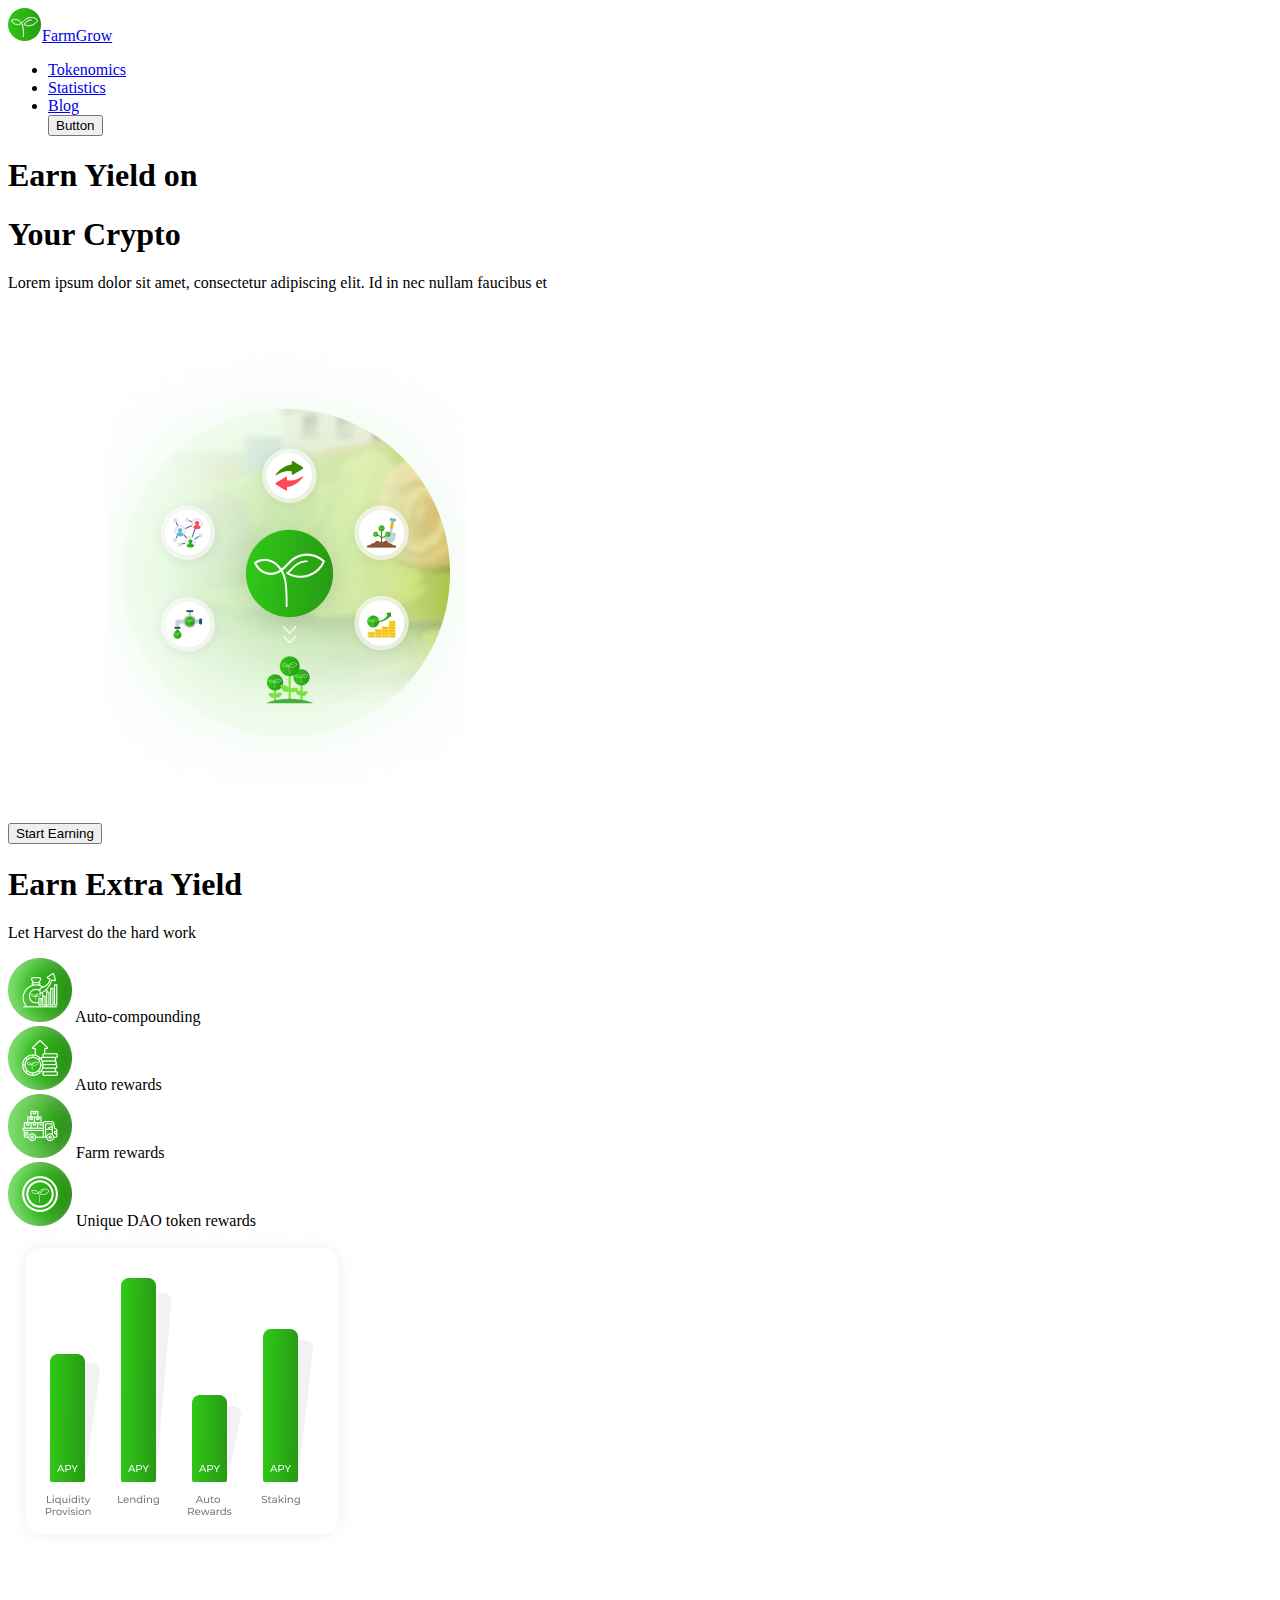
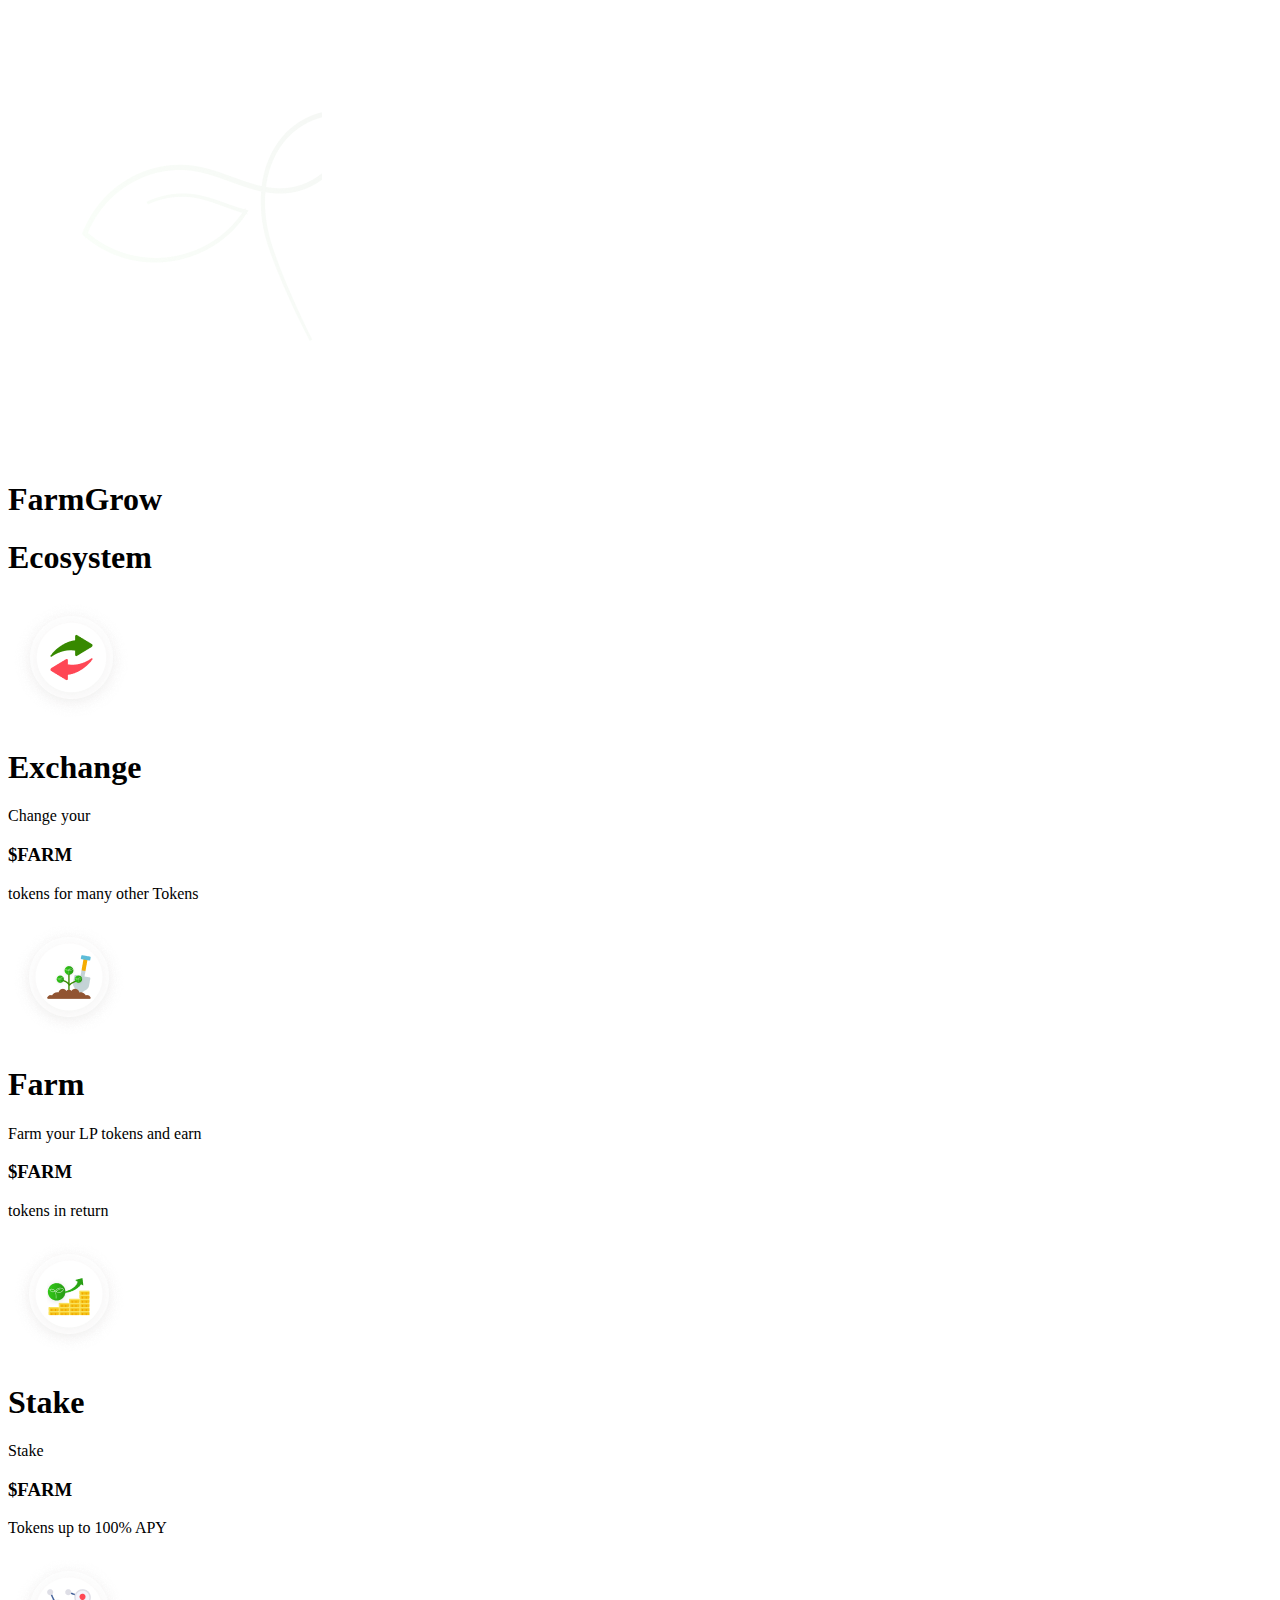
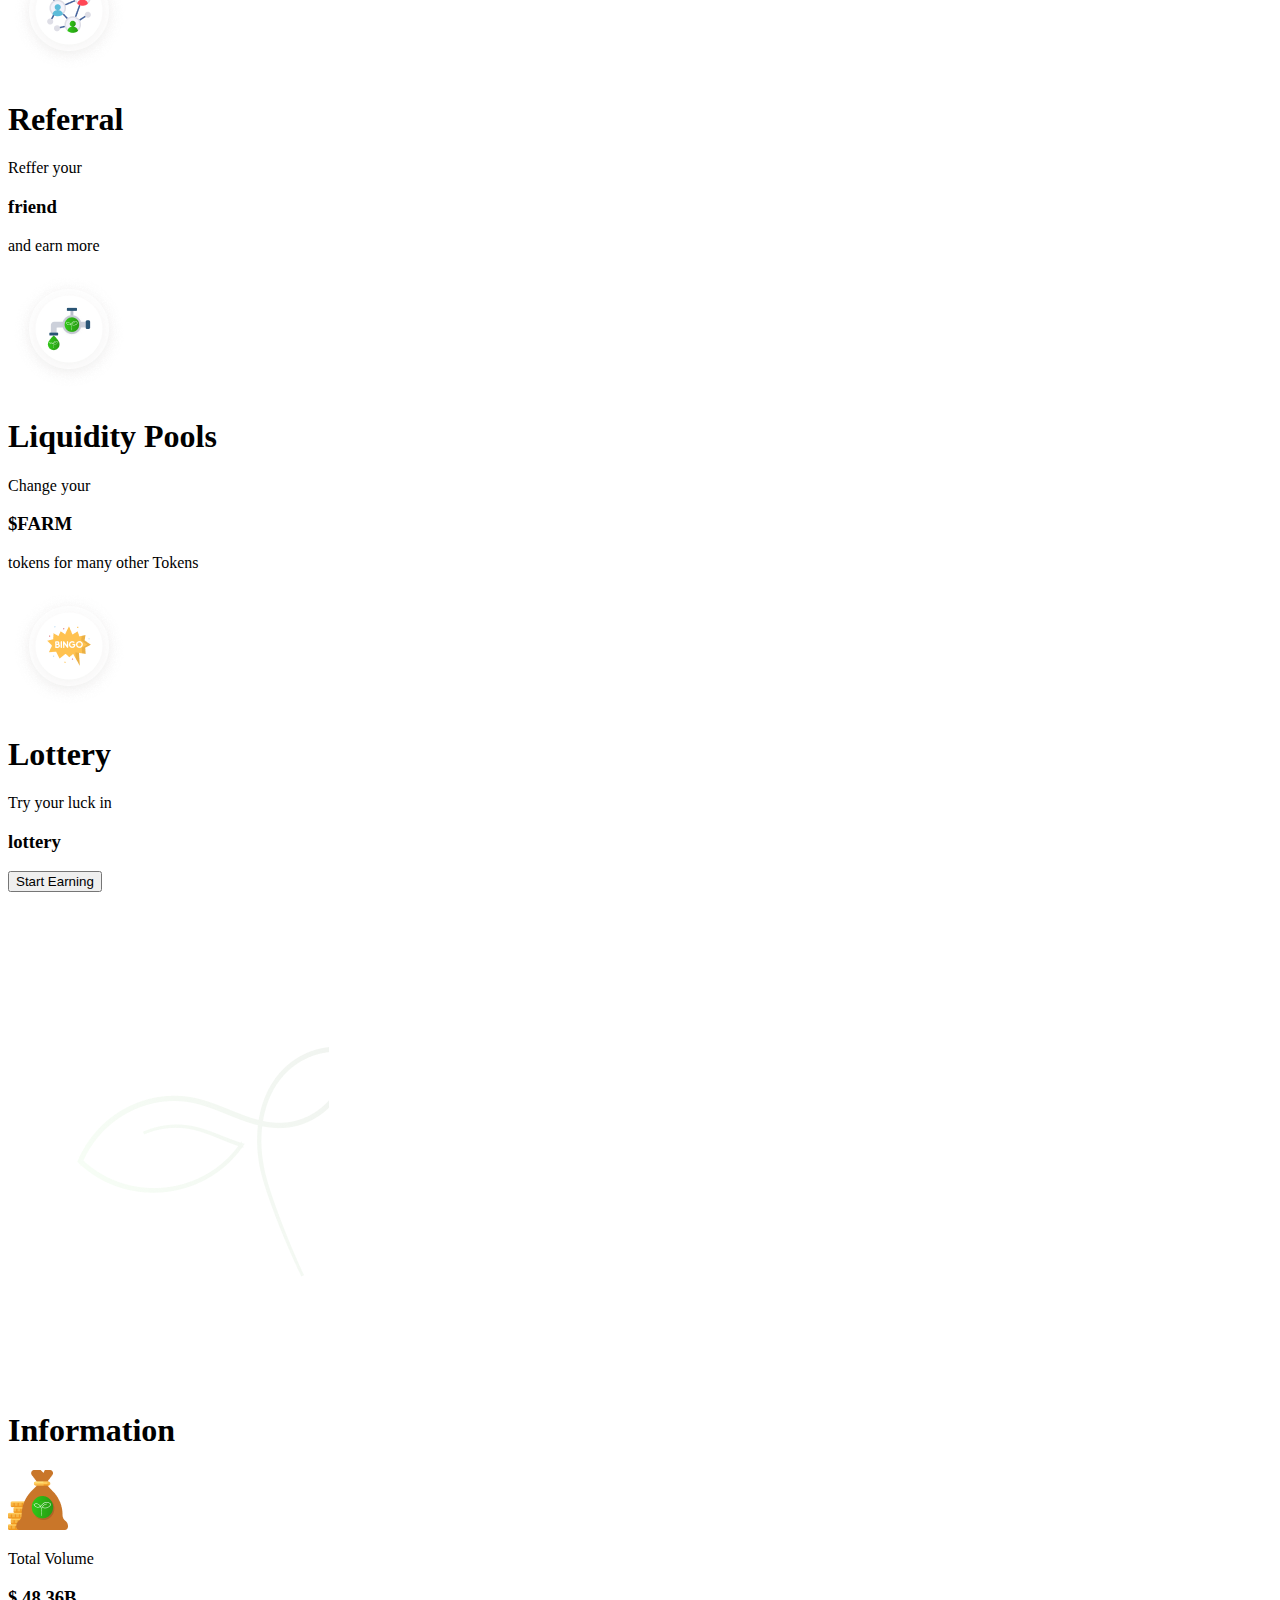
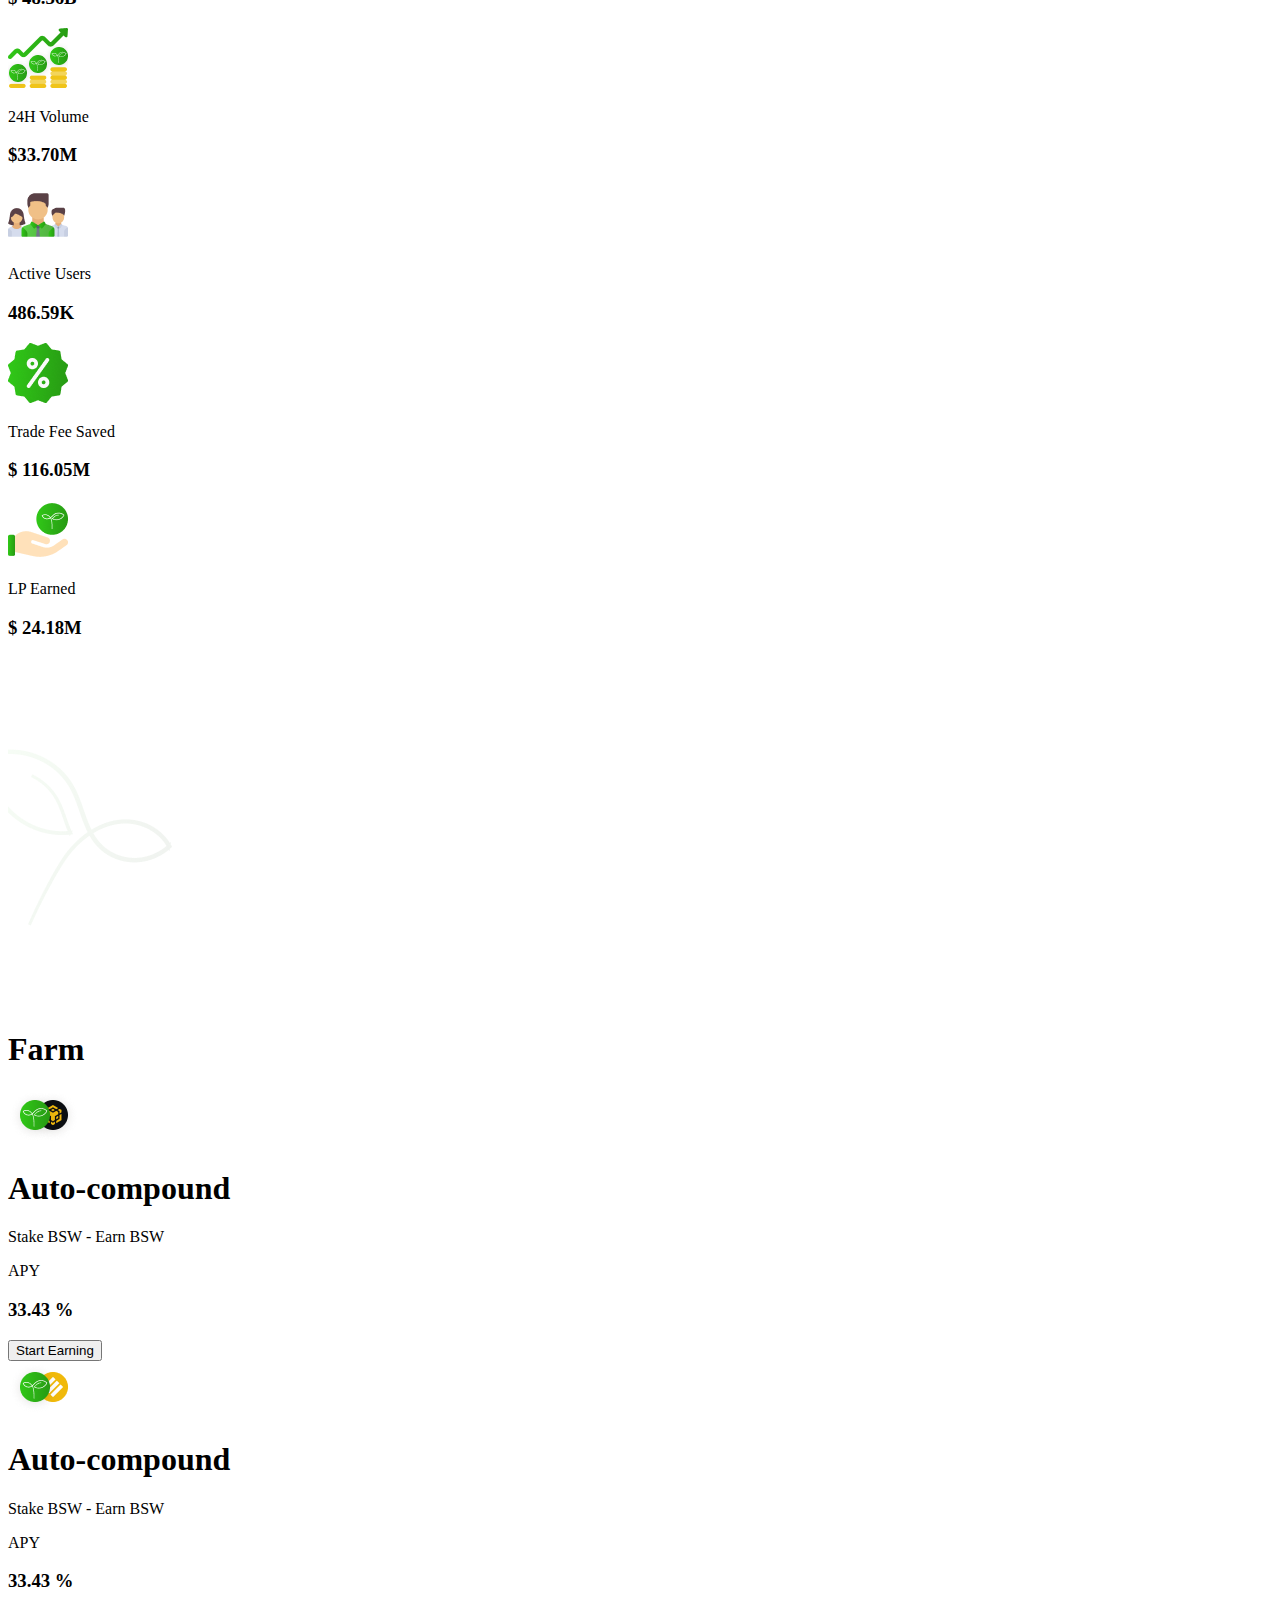
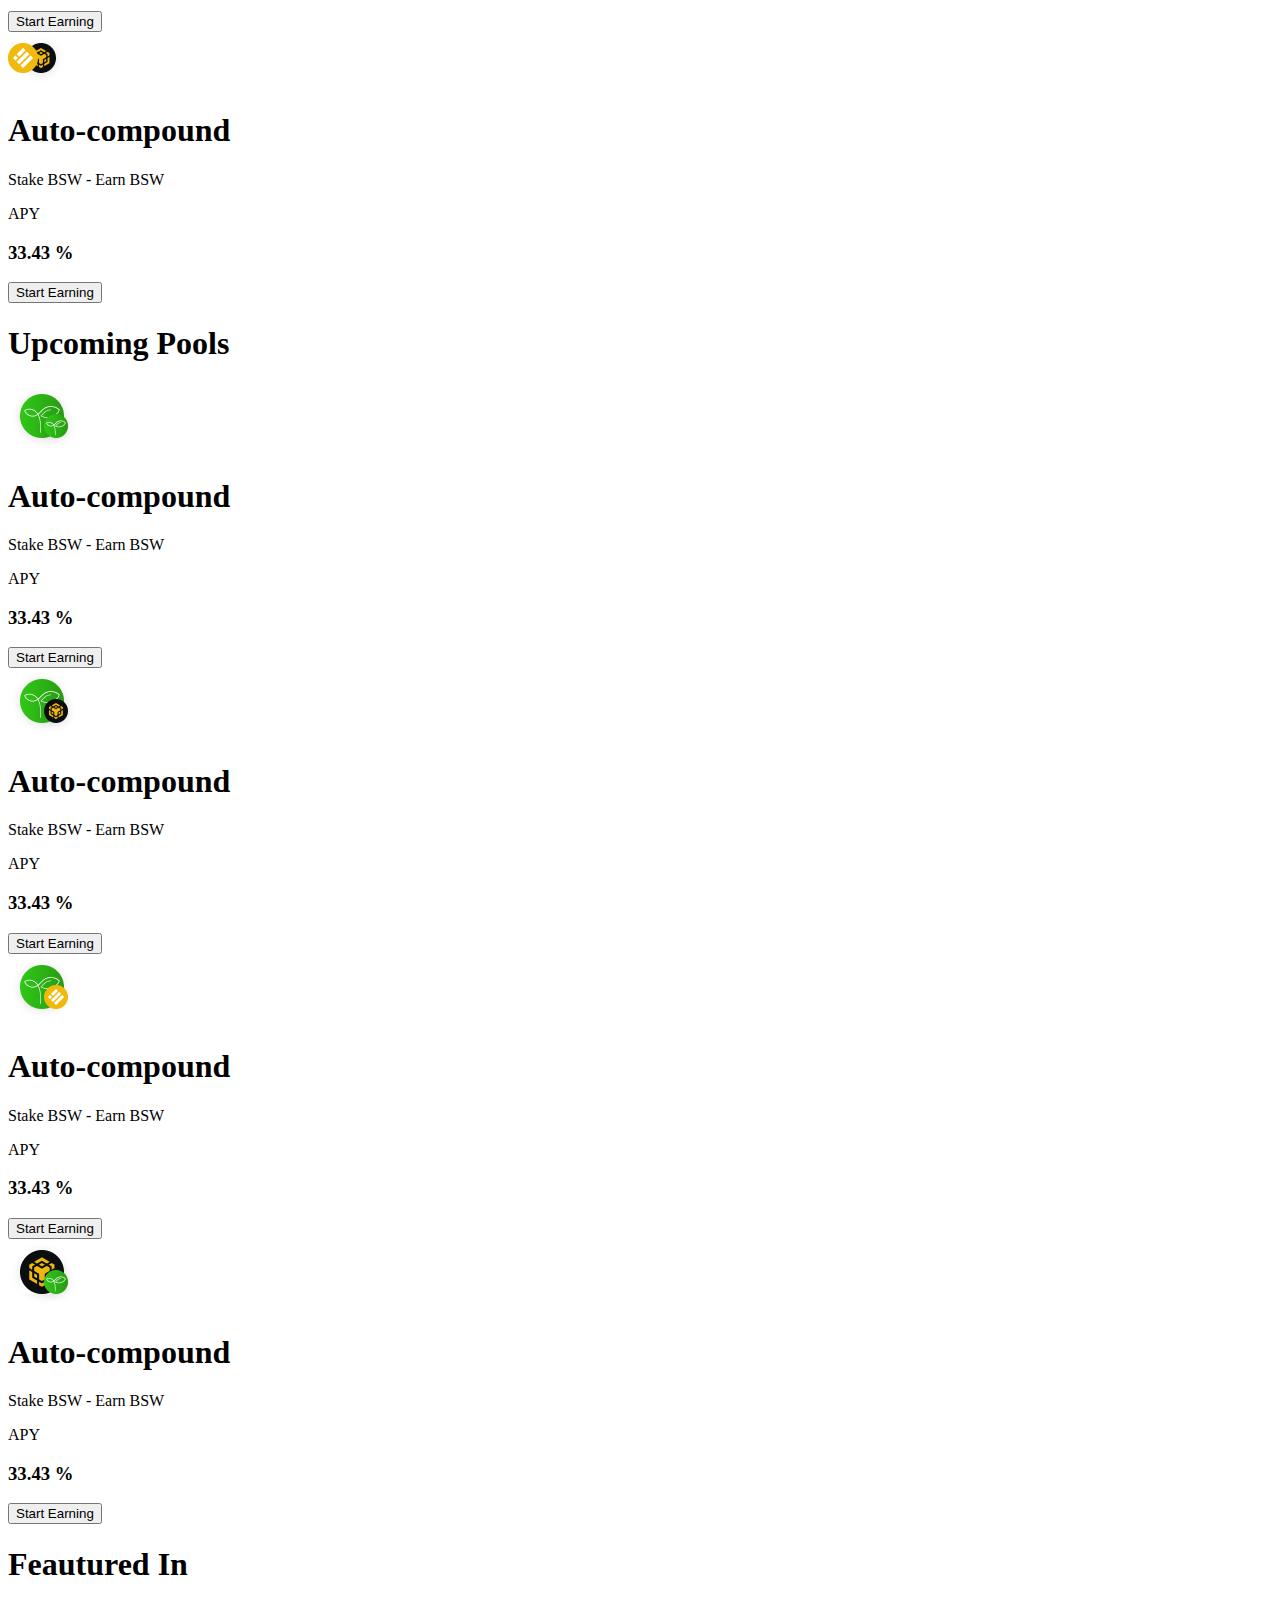
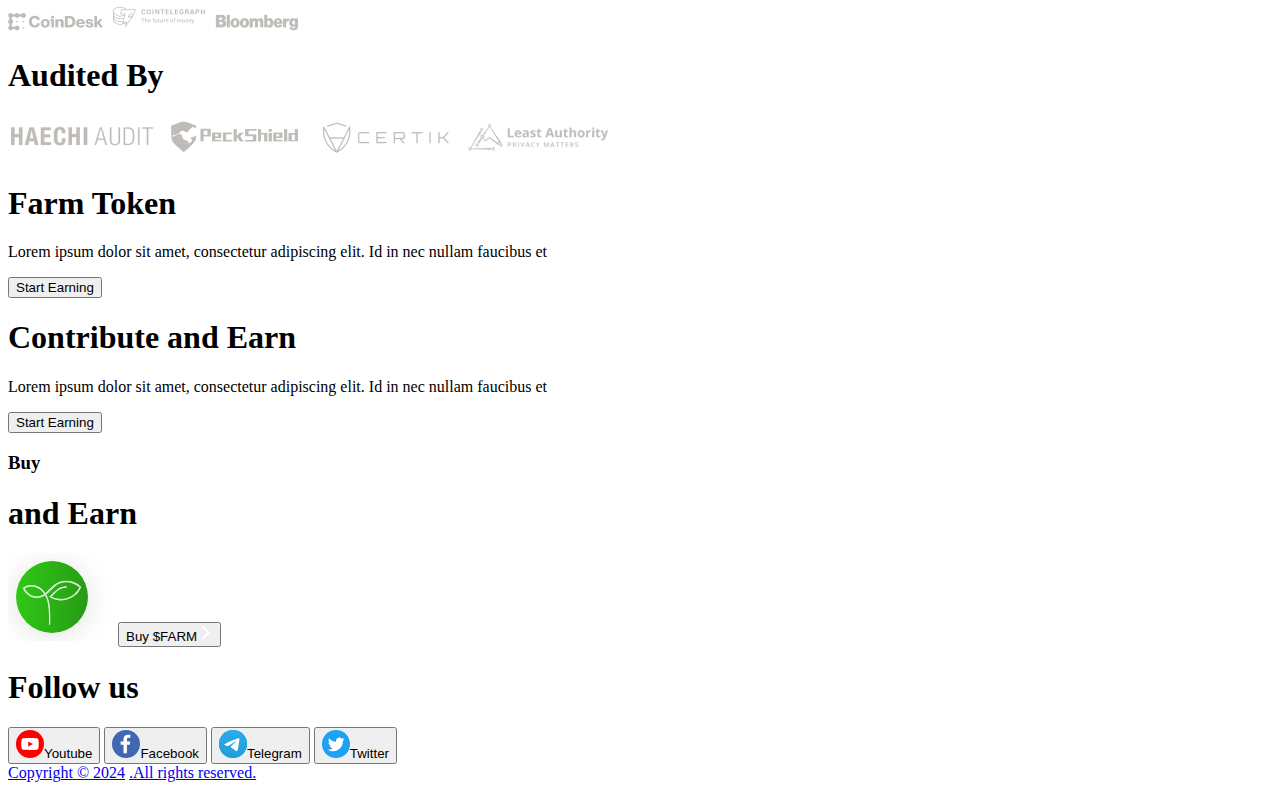
==== farmgrow-landing/index.html @ 37d9866d "Add files via upload" ====
<!DOCTYPE html>
<html lang="en">
  <head>
    <meta charset="UTF-8" />
    <meta name="viewport" content="width=device-width, initial-scale=1.0" />
    <title>FarmGrow</title>
  </head>
  <body>
    <header class="header">
      <a class="logo" href="#"> <img src="images/logo.svg" alt="" />FarmGrow</a>
      <nav class="nav">
        <ul class="nav-list">
          <li><a class="menu-link" href="#">Tokenomics</a></li>
          <li><a class="menu-link" href="#">Statistics</a></li>
          <li><a class="menu-link" href="#">Blog</a></li>
          <button>Button</button>
        </ul>
      </nav>
    </header>
    <main class="main">
      <section class="section--headline">
        <div>
          <h1>Earn Yield on</h1>
          <h1 class="headline--y">Your Crypto</h1>
        </div>
        <p>
          Lorem ipsum dolor sit amet, consectetur adipiscing elit. Id in nec
          nullam faucibus et
        </p>
        <button class="start">Start Earning</button>
        <img class="headline--img" src="images/Growing.png" alt="" />
      </section>
      <section class="hero">
        <h1 class="hero--earn">Earn Extra Yield</h1>
        <p class="hero--work">Let Harvest do the hard work</p>
        <div class="hero--compong">
          <img src="images/Compong.png" alt="" /> Auto-compounding
        </div>
        <div class="hero--auto">
          <img src="images/Auto.png" alt="" /> Auto rewards
        </div>
        <div class="hero--farm">
          <img src="images/Farm.png" alt="" /> Farm rewards
        </div>
        <div class="hero--dao">
          <img src="images/Dao.png" alt="" /> Unique DAO token rewards
        </div>
        <img src="images/Frame2 .png" alt="" />
      </section>
      <img class="frame1" src="images/Frame (6).png" alt="">
      <section class="features">
        <div class="features--ecosystem"><h1 class="FarmGrow">FarmGrow</h1><h1>Ecosystem</h1></div>
        <div class="ecosystem">
        <div class="features--Exchange"><img src="images/Exchange .png" alt=""><h1>Exchange</h1><p>Change your<h3>$FARM</h3>tokens for many other Tokens</p></div>
        <div class="features--Farm"><img src="images/Frame1.png" alt=""><h1>Farm</h1>Farm your LP tokens and earn<p><h3>$FARM</h3>tokens in return</p></div>
        <div class="features--Stake"><img src="images/Stake.png" alt=""><h1>Stake</h1><p>Stake<h3>$FARM</h3>Tokens up to 100% APY</p></div>
        <div class="features--Referral"><img src="images/Referral .png" alt=""><h1>Referral</h1><p>Reffer your<h3>friend</h3>and earn more</p></div>
        <div class="features--Liquidity_Pools"><img src="images/Pools.png" alt=""><h1>Liquidity Pools</h1><p>Change your<h3>$FARM</h3>tokens for many other Tokens</p></div>
        <div class="features--Lottery"><img src="images/Lottery .png" alt=""><h1>Lottery</h1><p>Try your luck in<h3>lottery</h3></p></div>
        <button class="earning">Start Earning</button>
        </div>
      </section>
      <img class="frame1" src="images/Frame (7).png" alt="">
      <section class="section--info">
        <h1>Information</h1>
        <div class="info"><div><img src="images/Frame 24.png" alt=""><p>Total Volume</p><h3>$ 48.36B</h3></div>
        <div><img src="images/Frame3.png" alt=""><p>24H Volume</p><h3>$33.70M</h3></div>
        <div><img src="images/Frame4.png" alt=""><p>Active Users</p><h3>486.59K</h3></div>
        <div><img src="images/Frame5.png" alt=""><p>Trade Fee Saved</p><h3>$ 116.05M</h3></div>
        <div><img src="images/Frame6.png" alt=""><p>LP Earned</p><h3>$ 24.18M</h3></div></div>
      </section>
      <img class="frame1" src="images/Frame (8).png" alt="">
      <section class="section--farm">
        <h1>Farm</h1>
        <div><img src="images/Frame 11.png" alt=""><h1>Auto-compound</h1><p>Stake BSW - Earn BSW</p><p>APY</p><h3>33.43 %</h3><button>Start Earning</button></div>
        <div><img src="images/Frame 12.png" alt=""><h1>Auto-compound</h1><p>Stake BSW - Earn BSW</p><p>APY</p><h3>33.43 %</h3><button>Start Earning</button></div>
        <div><img src="images/Frame 13.png" alt=""><h1>Auto-compound</h1><p>Stake BSW - Earn BSW</p><p>APY</p><h3>33.43 %</h3><button>Start Earning</button></div>
      </section>
       <section class="section--ecosystem">
        <h1>Upcoming Pools</h1>
        <div><img src="images/Frame 7.png" alt=""><h1>Auto-compound</h1><p>Stake BSW - Earn BSW</p><p>APY</p><h3>33.43 %</h3><button>Start Earning</button></div>
        <div><img src="images/Frame 8.png" alt=""><h1>Auto-compound</h1><p>Stake BSW - Earn BSW</p><p>APY</p><h3>33.43 %</h3><button>Start Earning</button></div>
        <div><img src="images/Frame 9.png" alt=""><h1>Auto-compound</h1><p>Stake BSW - Earn BSW</p><p>APY</p><h3>33.43 %</h3><button>Start Earning</button></div>
        <div><img src="images/Frame 10.png" alt=""><h1>Auto-compound</h1><p>Stake BSW - Earn BSW</p><p>APY</p><h3>33.43 %</h3><button>Start Earning</button></div>
       </section>
       <section class="section--Feautured">
        <h1 class="h1-In">Feautured In</h1>
        <container>
        <img src="images/Frame 14.png" alt="">
        <img src="images/Frame 15.png" alt="">
        <img src="images/Group 16.png" alt="">
      </container>
       </section>
       <section class="section--Audited">
        <h1 class="h1-In">Audited By</h1>
        <container>
        <img src="images/Group 17.png" alt="">
        <img src="images/Group 18.png" alt="">
        <img src="images/Group 19.png" alt="">
        <img src="images/Group 20.png" alt="">
      </container>
    </section>
    <section class="section--token">
      <div class="div--token"><container><h1>Farm Token</h1><p>Lorem ipsum dolor sit amet, consectetur adipiscing elit. Id in nec nullam faucibus et</p><button>Start Earning</button></container>
      <container><h1>Contribute and Earn</h1><p>Lorem ipsum dolor sit amet, consectetur adipiscing elit. Id in nec nullam faucibus et</p><button>Start Earning</button></container>
      </div>
    </section>
    <section class="section--and">
      <div class="div--and">
      <h3 class="h1--buy">Buy</h3>
      <h1> and Earn</h1>
    </div>
    <container class="container--and">
      <img src="images/Fram 22.svg" alt="">
      <button>Buy $FARM<img src="images/Fram 21.svg" alt=""></button>
    </container>
    </section>
    </main>
    <footer class="footer">
      <div class="div--footer">
      <h1>Follow us</h1>
      <div class="div--button">
      <a href="#"><button><img src="images/YouTube.svg" alt="">Youtube</button></a>
      <a href="#"><button><img src="images/Facebook.svg" alt="">Facebook</button></a>
      <a href="#"><button><img src="images/Telegram.svg" alt="">Telegram</button></a>
      <a href="#"><button><img src="images/Twitter.svg" alt="">Twitter</button></a>
      </div>
      <div class="div--a">
      <a href="#">Copyright © 2024</a>
      <a href="#">  .All rights reserved.</a>
      </div>
    </div>
    </footer>
  </body>
</html>
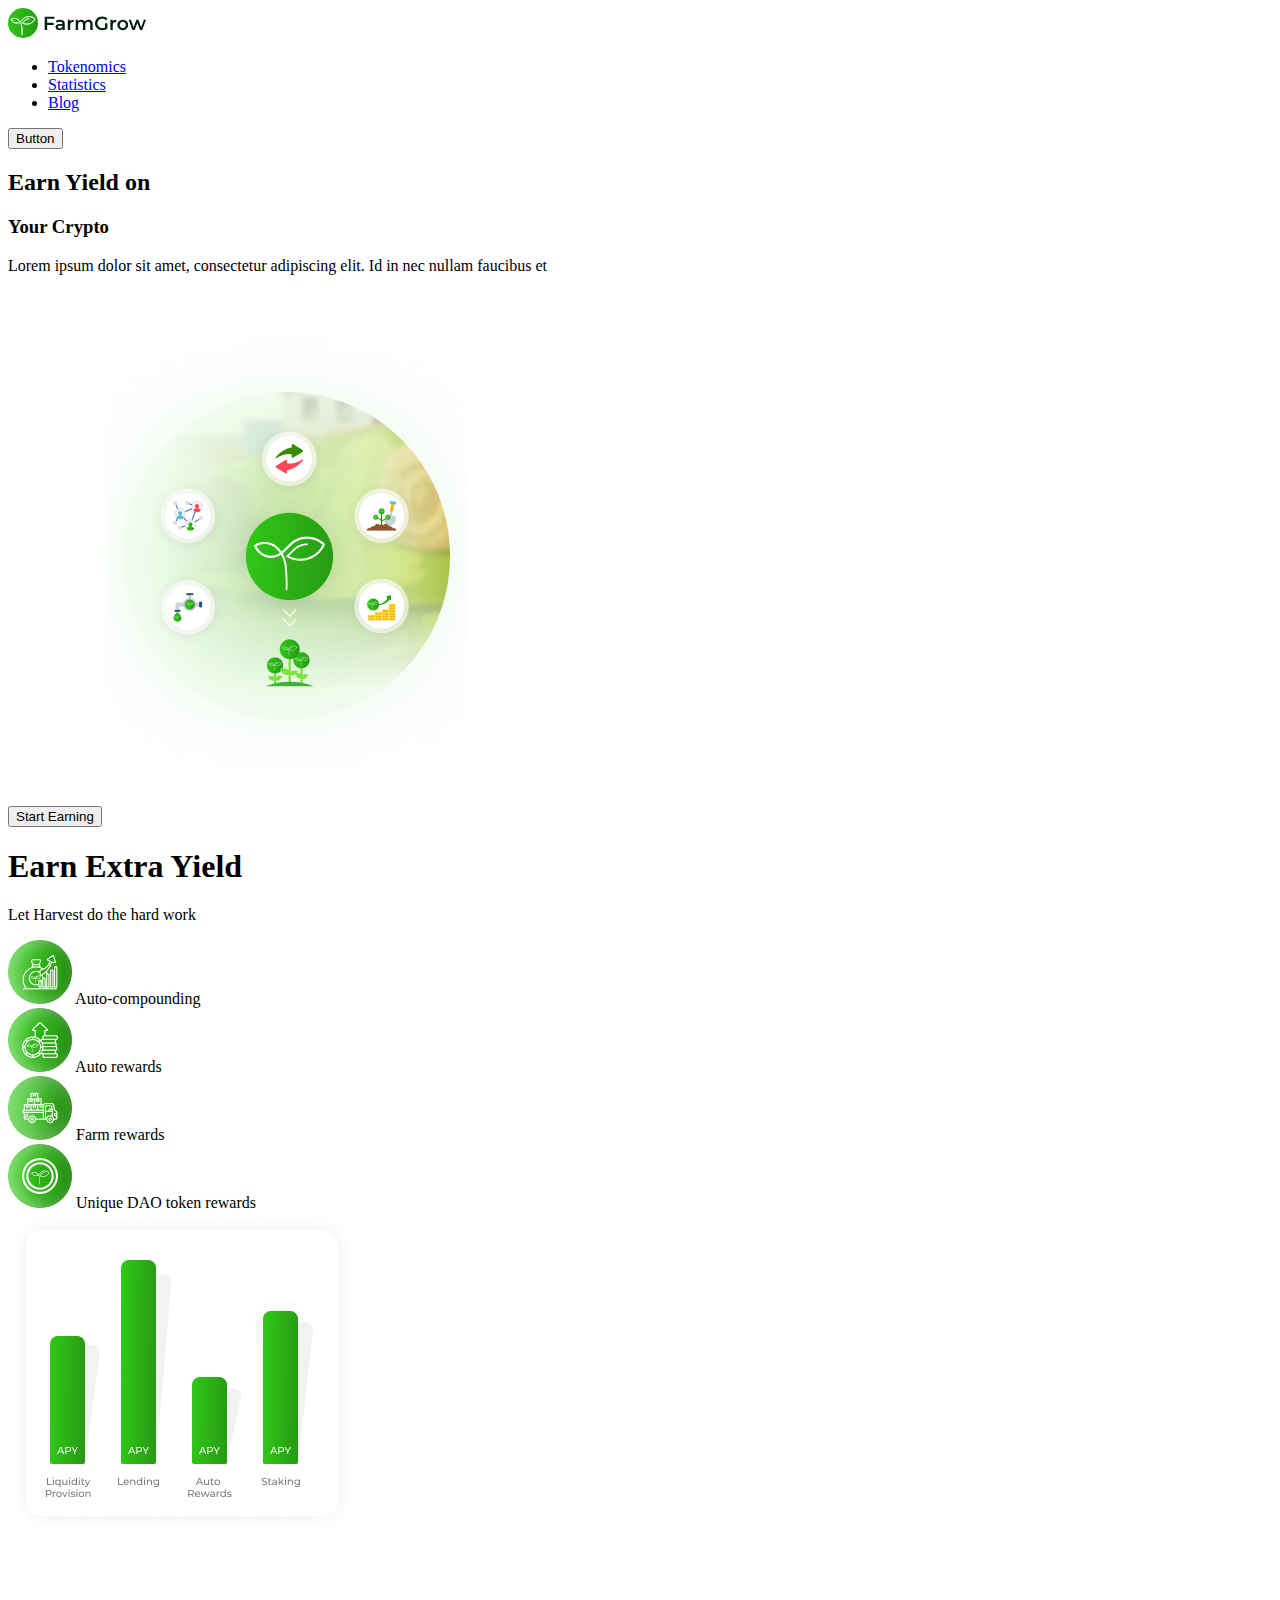
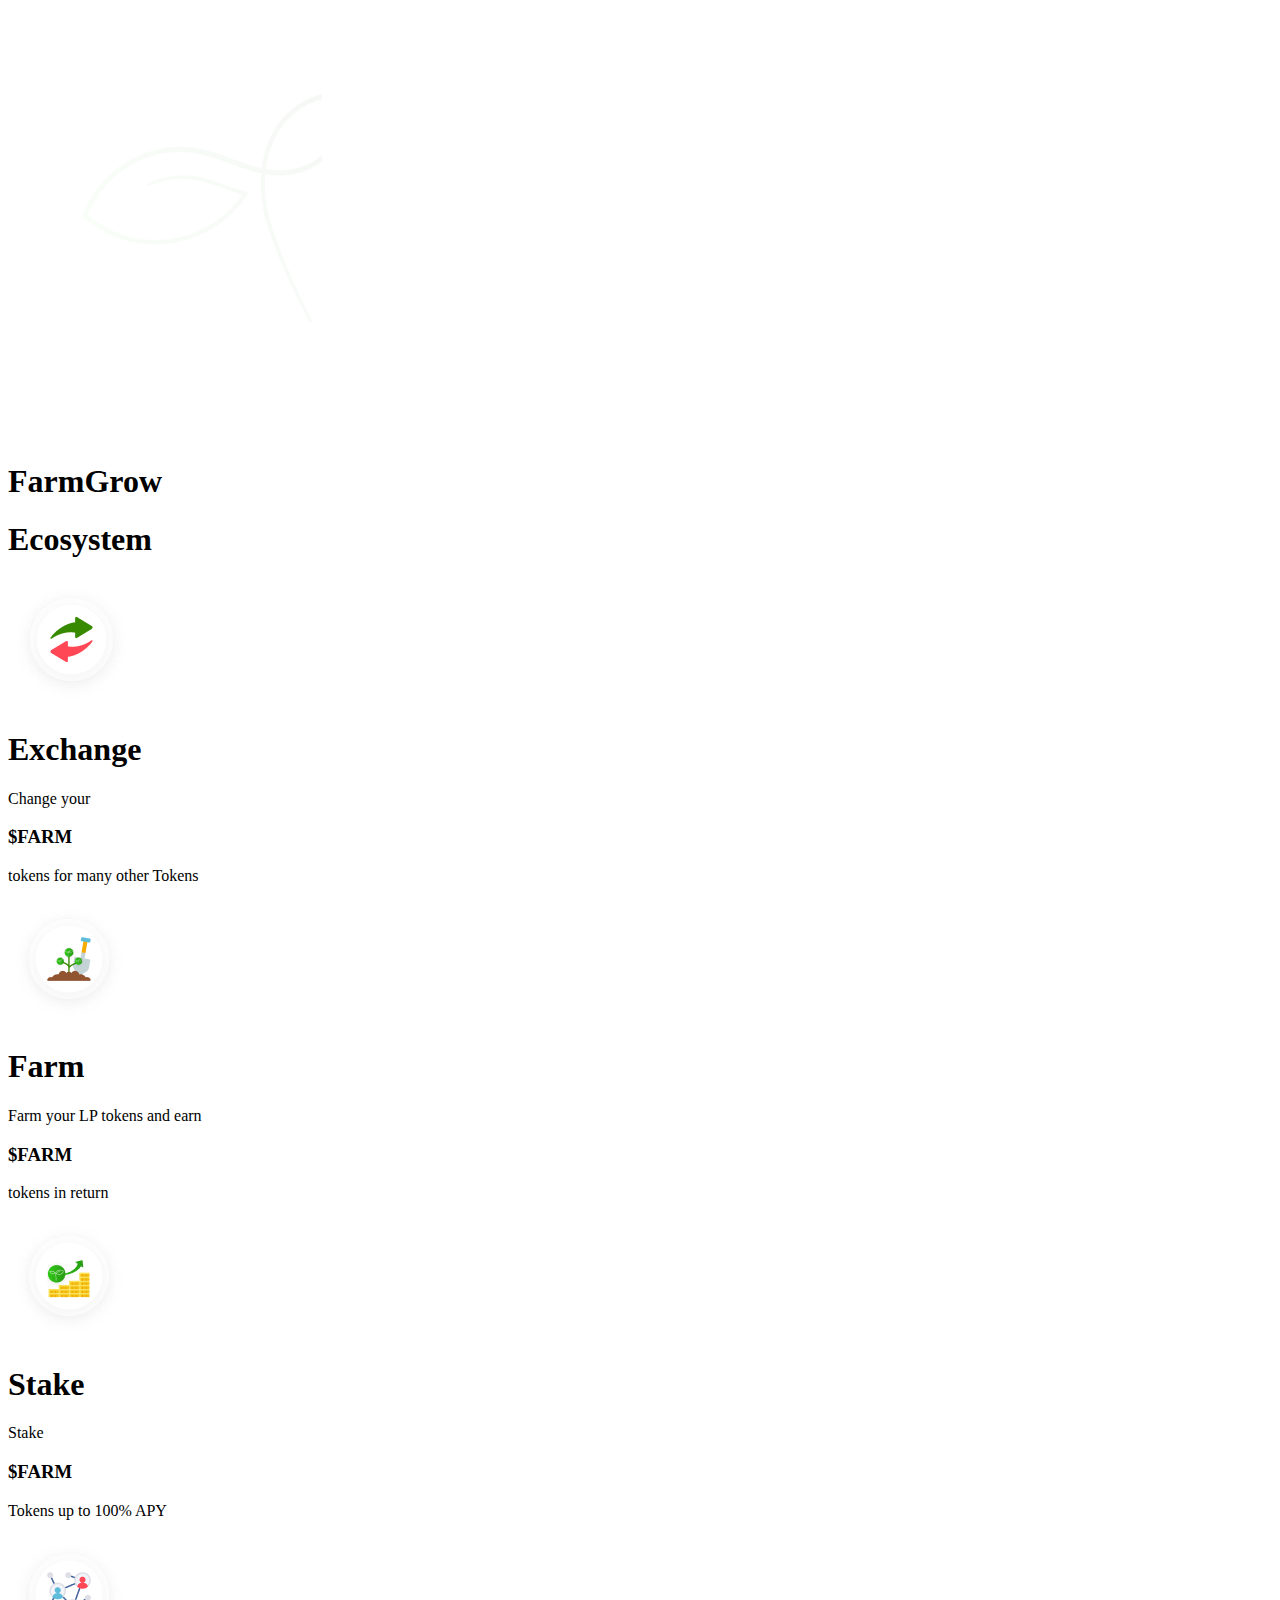
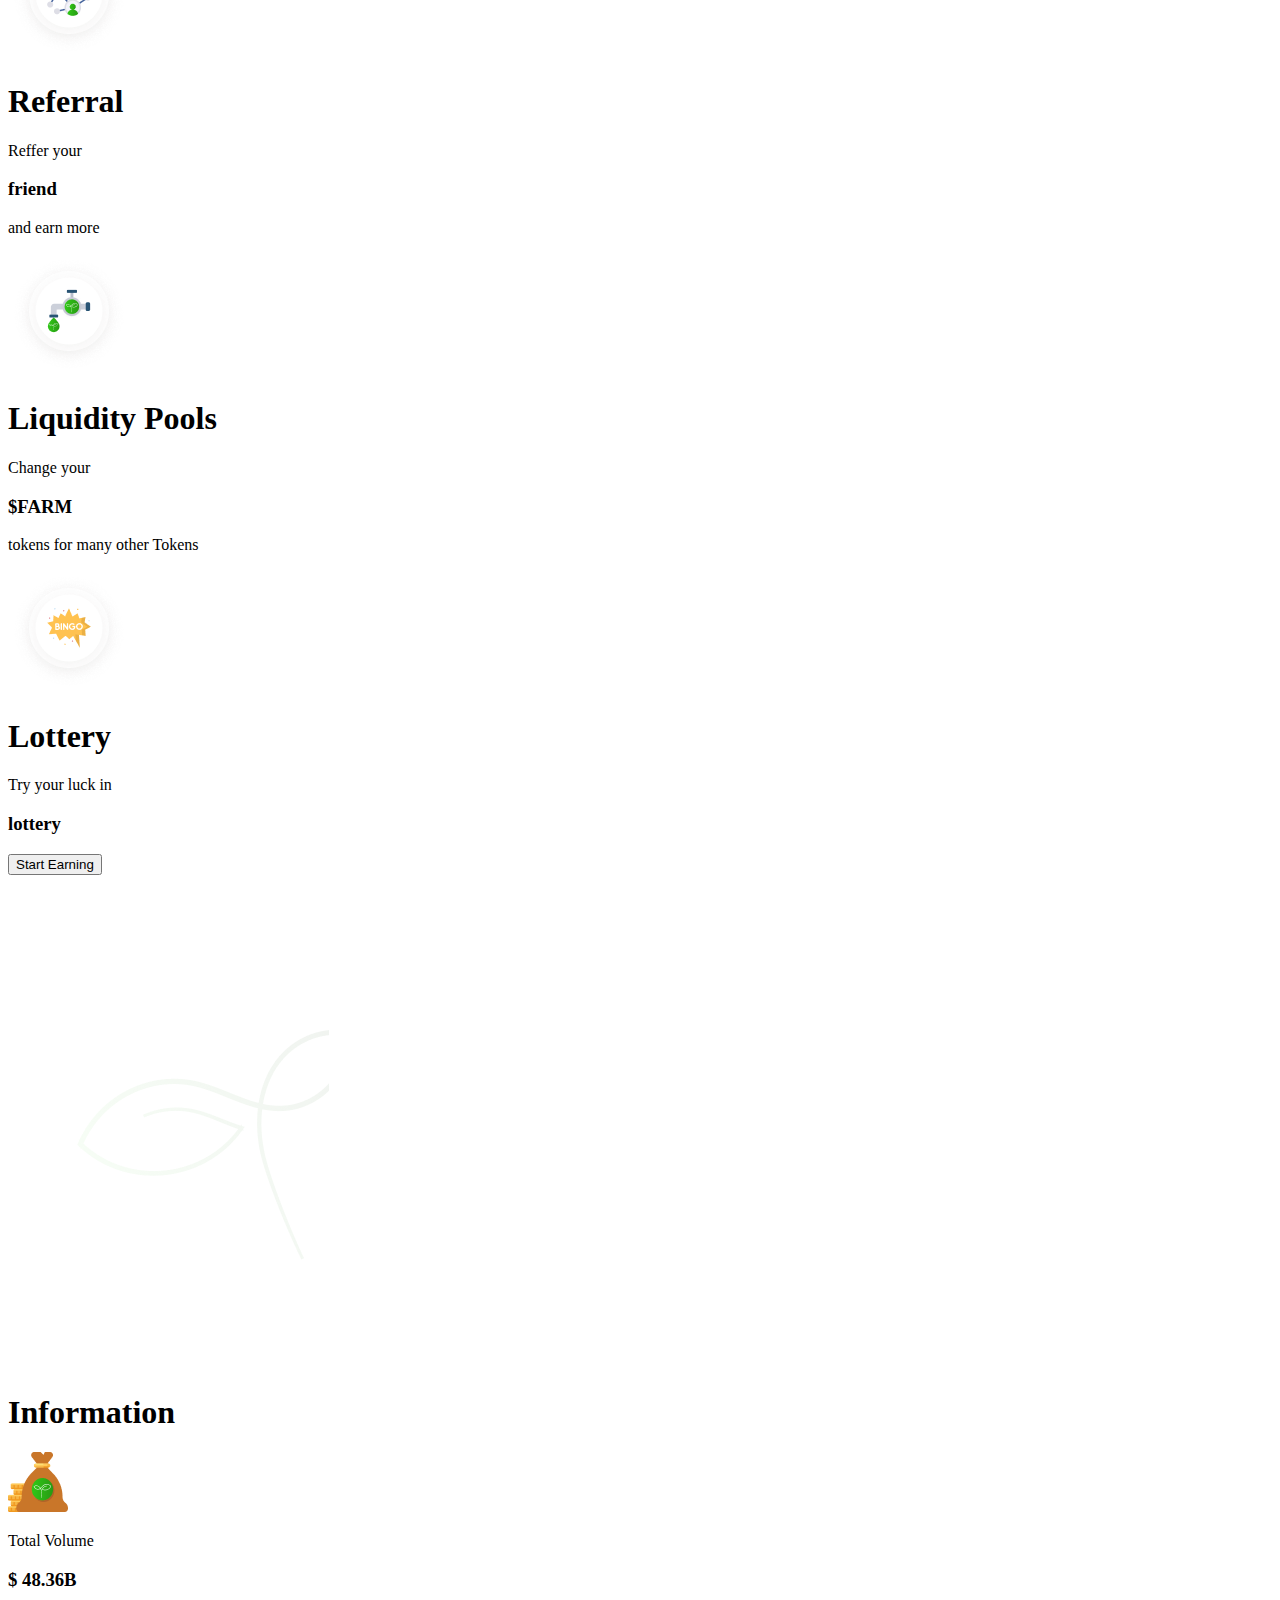
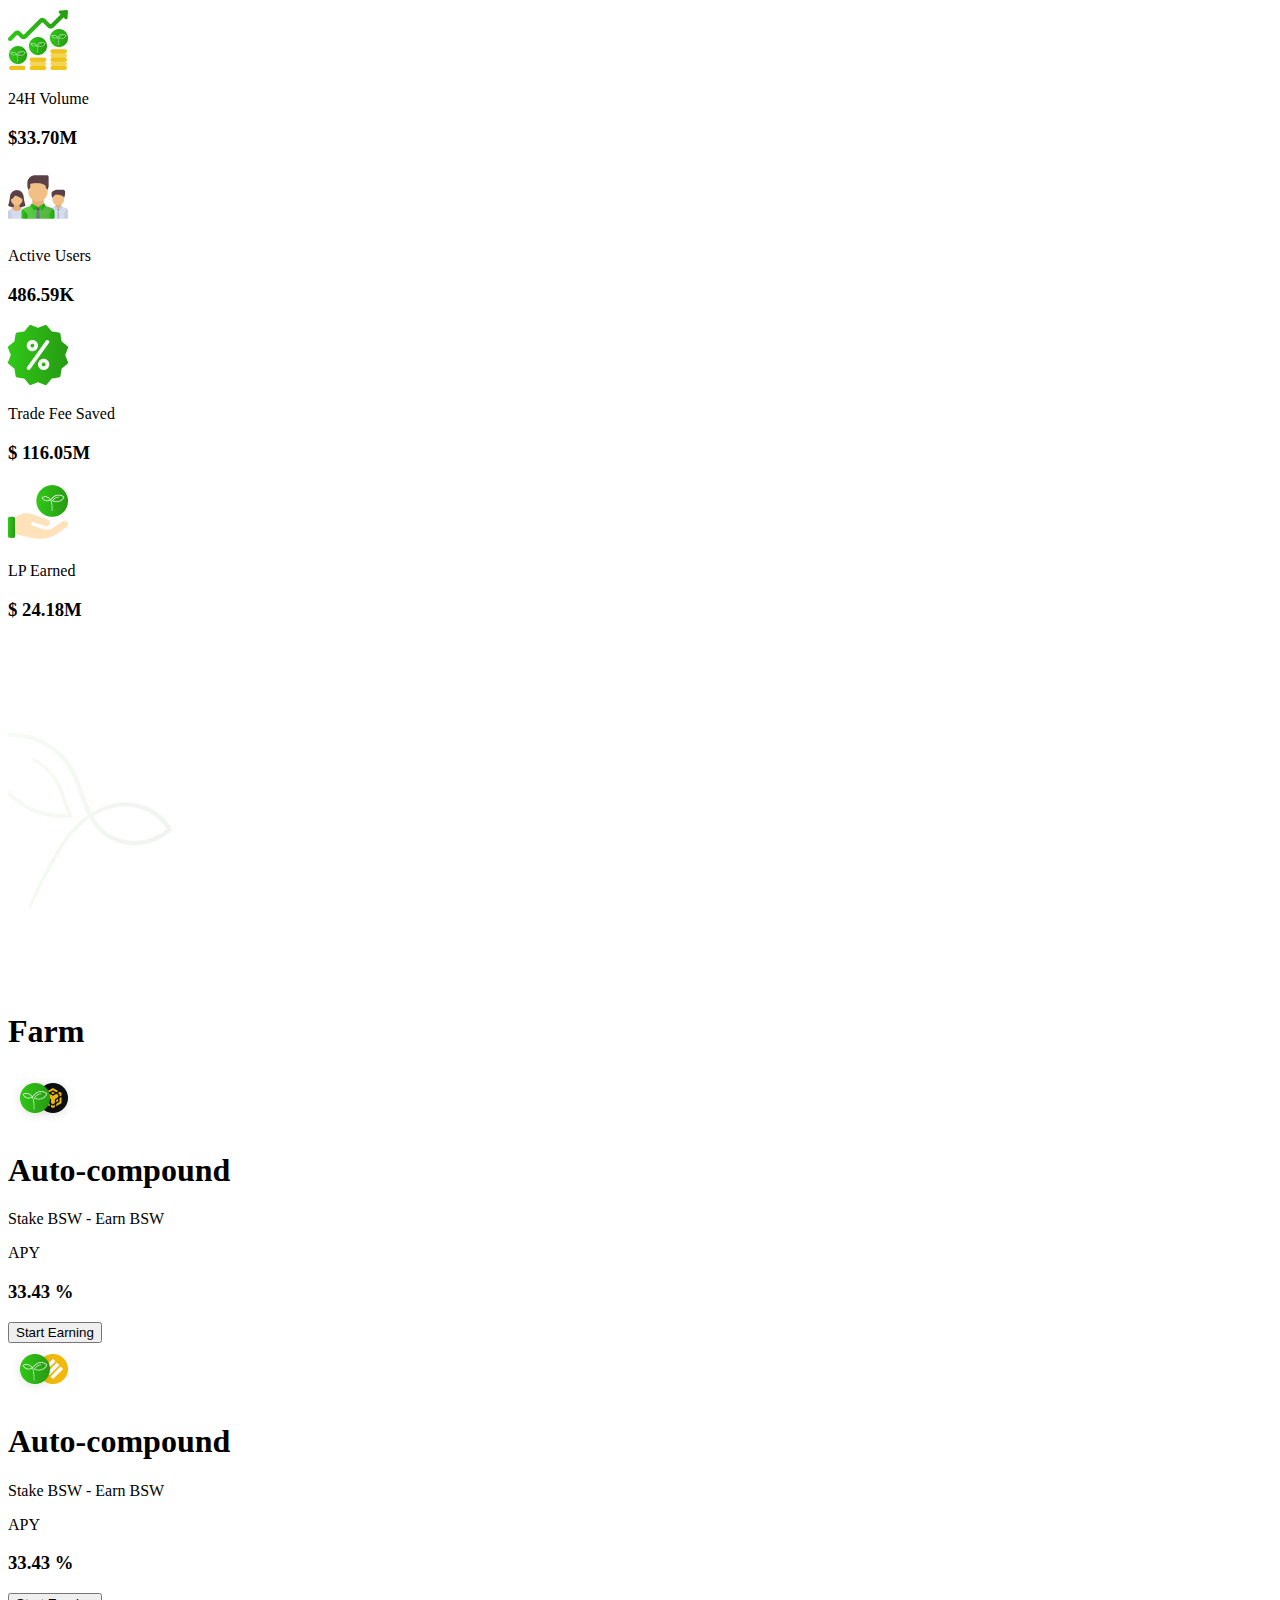
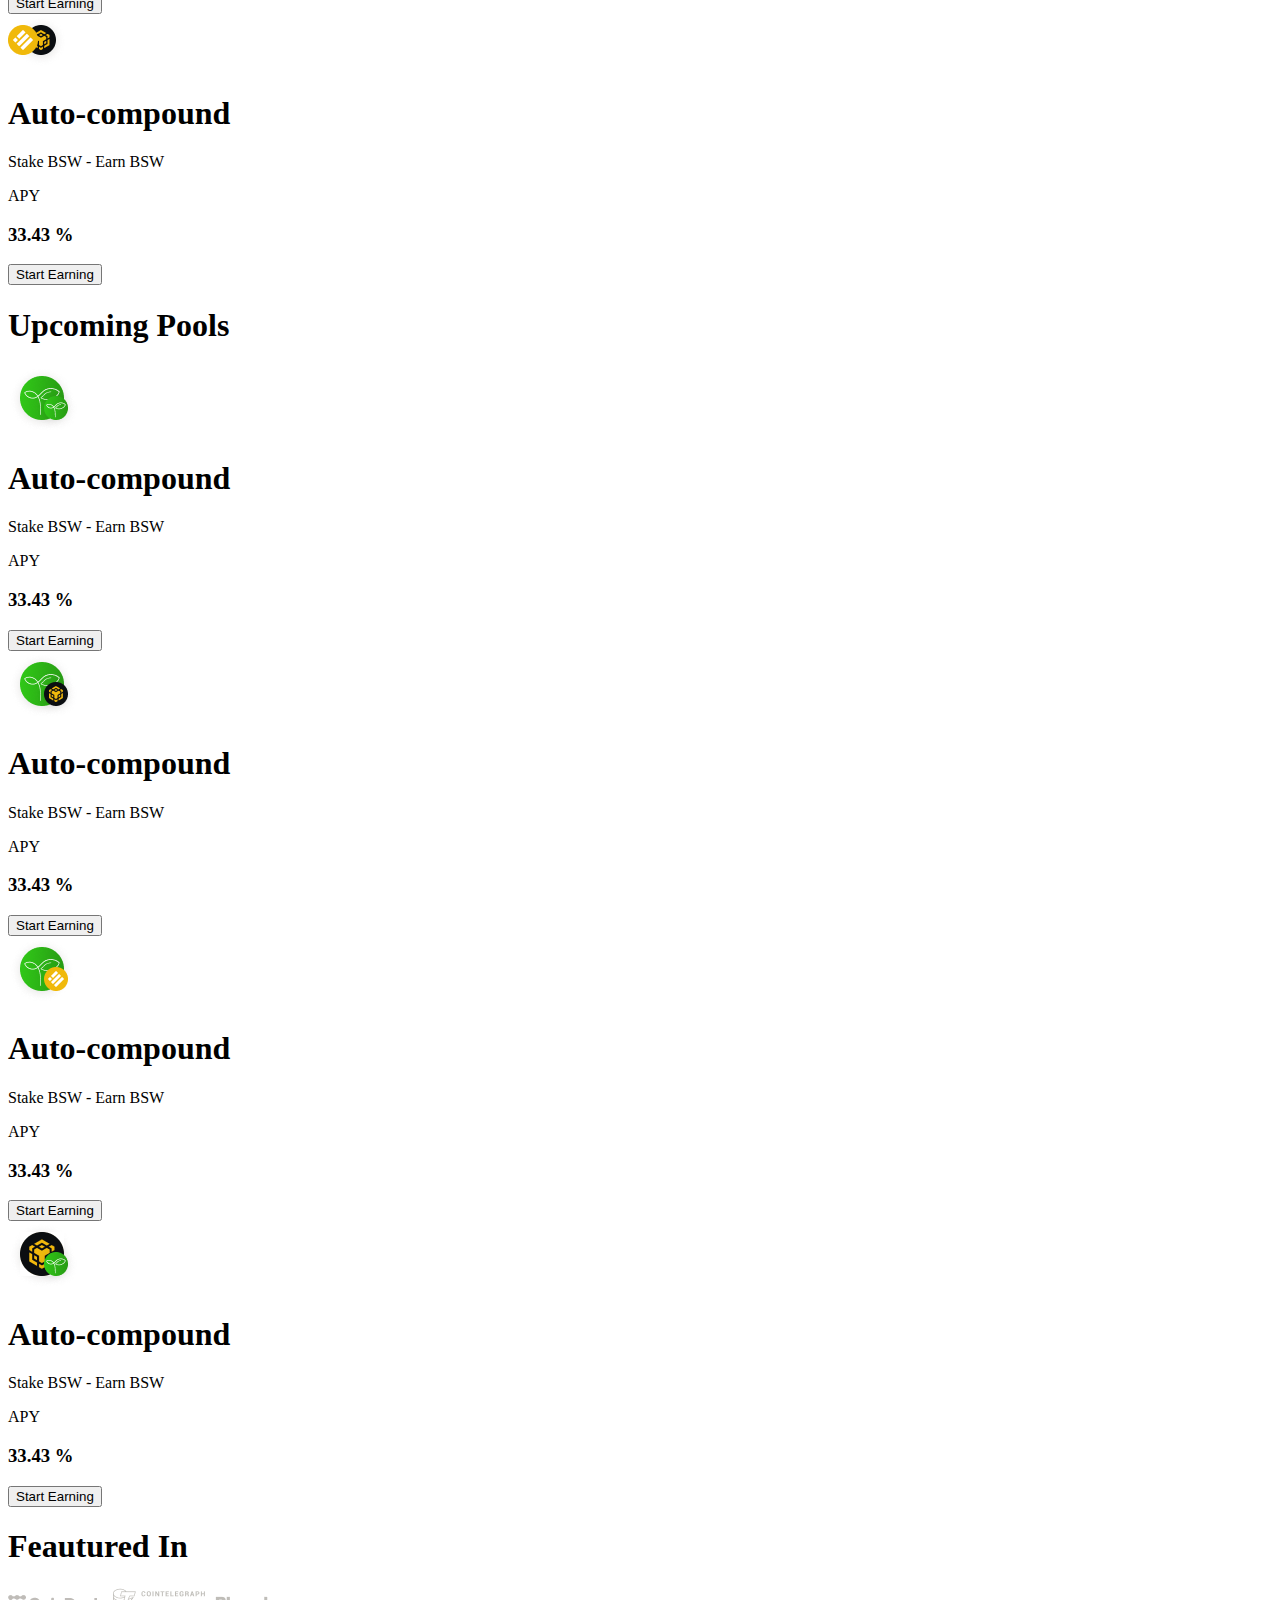
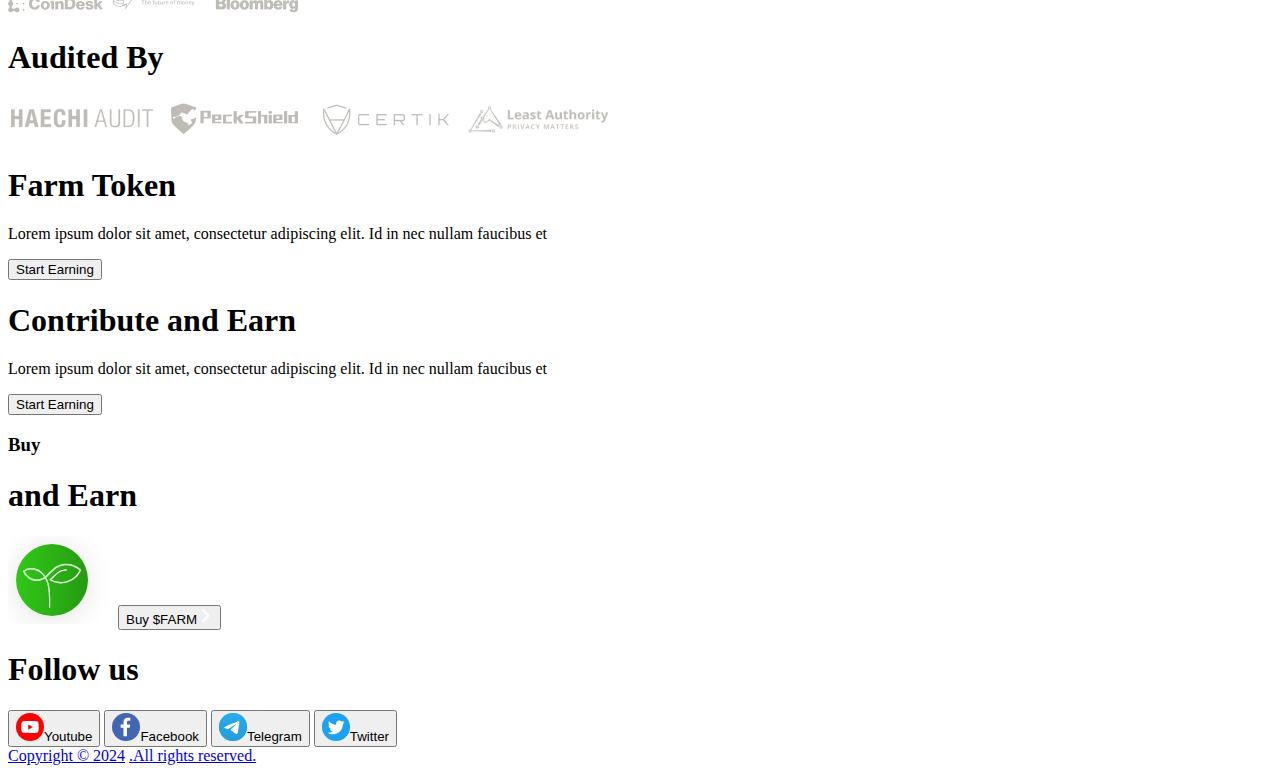
==== commit bac1356d: "Add files via upload" ====
--- a/farmgrow-landing/index.html
+++ b/farmgrow-landing/index.html
@@ -7,102 +7,111 @@
   </head>
   <body>
     <header class="header">
-      <a class="logo" href="#"> <img src="images/logo.svg" alt="" />FarmGrow</a>
-      <nav class="nav">
+      <a class="logo" href="#"> <img src="images/logo.svg" alt="FarmGrow logo" /></a>
+      <nav class="nav-link">
         <ul class="nav-list">
           <li><a class="menu-link" href="#">Tokenomics</a></li>
           <li><a class="menu-link" href="#">Statistics</a></li>
           <li><a class="menu-link" href="#">Blog</a></li>
-          <button>Button</button>
-        </ul>
+          </ul>
+        <button>Button</button>
       </nav>
     </header>
     <main class="main">
       <section class="section--headline">
         <div>
-          <h1>Earn Yield on</h1>
-          <h1 class="headline--y">Your Crypto</h1>
+          <h2>Earn Yield on</h2>
+          <h3 class="headline--y">Your Crypto</h3>
         </div>
         <p>
           Lorem ipsum dolor sit amet, consectetur adipiscing elit. Id in nec
           nullam faucibus et
         </p>
         <button class="start">Start Earning</button>
-        <img class="headline--img" src="images/Growing.png" alt="" />
+        <img class="headline--img" src="images/growing.png" alt="Plan FarmGrow" />
       </section>
       <section class="hero">
         <h1 class="hero--earn">Earn Extra Yield</h1>
         <p class="hero--work">Let Harvest do the hard work</p>
         <div class="hero--compong">
-          <img src="images/Compong.png" alt="" /> Auto-compounding
+          <img src="images/compong.png" alt="Auto-compounding" /> Auto-compounding
         </div>
         <div class="hero--auto">
-          <img src="images/Auto.png" alt="" /> Auto rewards
+          <img src="images/auto.png" alt="Auto rewards" /> Auto rewards
         </div>
         <div class="hero--farm">
-          <img src="images/Farm.png" alt="" /> Farm rewards
+          <img src="images/farm.png" alt="Farm rewards" /> Farm rewards
         </div>
         <div class="hero--dao">
-          <img src="images/Dao.png" alt="" /> Unique DAO token rewards
+          <img src="images/dao.png" alt="rewards" /> Unique DAO token rewards
         </div>
-        <img src="images/Frame2 .png" alt="" />
+        <img src="images/frame2 .png" alt="APY statistics" />
       </section>
-      <img class="frame1" src="images/Frame (6).png" alt="">
+      <img class="frame1" src="images/frame (6).png" alt="">
       <section class="features">
         <div class="features--ecosystem"><h1 class="FarmGrow">FarmGrow</h1><h1>Ecosystem</h1></div>
         <div class="ecosystem">
-        <div class="features--Exchange"><img src="images/Exchange .png" alt=""><h1>Exchange</h1><p>Change your<h3>$FARM</h3>tokens for many other Tokens</p></div>
-        <div class="features--Farm"><img src="images/Frame1.png" alt=""><h1>Farm</h1>Farm your LP tokens and earn<p><h3>$FARM</h3>tokens in return</p></div>
-        <div class="features--Stake"><img src="images/Stake.png" alt=""><h1>Stake</h1><p>Stake<h3>$FARM</h3>Tokens up to 100% APY</p></div>
-        <div class="features--Referral"><img src="images/Referral .png" alt=""><h1>Referral</h1><p>Reffer your<h3>friend</h3>and earn more</p></div>
-        <div class="features--Liquidity_Pools"><img src="images/Pools.png" alt=""><h1>Liquidity Pools</h1><p>Change your<h3>$FARM</h3>tokens for many other Tokens</p></div>
-        <div class="features--Lottery"><img src="images/Lottery .png" alt=""><h1>Lottery</h1><p>Try your luck in<h3>lottery</h3></p></div>
+        <div class="features--Exchange"><img src="images/exchange .png" alt=""><h1>Exchange</h1><p>Change your<h3>$FARM</h3>tokens for many other Tokens</p></div>
+        <div class="features--Farm"><img src="images/frame1.png" alt=""><h1>Farm</h1>Farm your LP tokens and earn<p><h3>$FARM</h3>tokens in return</p></div>
+        <div class="features--Stake"><img src="images/stake.png" alt=""><h1>Stake</h1><p>Stake<h3>$FARM</h3>Tokens up to 100% APY</p></div>
+        <div class="features--Referral"><img src="images/referral .png" alt=""><h1>Referral</h1><p>Reffer your<h3>friend</h3>and earn more</p></div>
+        <div class="features--Liquidity_Pools"><img src="images/pools.png" alt=""><h1>Liquidity Pools</h1><p>Change your<h3>$FARM</h3>tokens for many other Tokens</p></div>
+        <div class="features--Lottery"><img src="images/lottery .png" alt=""><h1>Lottery</h1><p>Try your luck in<h3>lottery</h3></p></div>
         <button class="earning">Start Earning</button>
         </div>
       </section>
-      <img class="frame1" src="images/Frame (7).png" alt="">
+      <img class="frame1" src="images/frame (7).png" alt="">
       <section class="section--info">
         <h1>Information</h1>
-        <div class="info"><div><img src="images/Frame 24.png" alt=""><p>Total Volume</p><h3>$ 48.36B</h3></div>
-        <div><img src="images/Frame3.png" alt=""><p>24H Volume</p><h3>$33.70M</h3></div>
-        <div><img src="images/Frame4.png" alt=""><p>Active Users</p><h3>486.59K</h3></div>
-        <div><img src="images/Frame5.png" alt=""><p>Trade Fee Saved</p><h3>$ 116.05M</h3></div>
-        <div><img src="images/Frame6.png" alt=""><p>LP Earned</p><h3>$ 24.18M</h3></div></div>
+        <div class="info"><div><img src="images/frame 24.png" alt=""><p>Total Volume</p><h3>$ 48.36B</h3></div>
+        <div><img src="images/frame3.png" alt=""><p>24H Volume</p><h3>$33.70M</h3></div>
+        <div><img src="images/frame4.png" alt=""><p>Active Users</p><h3>486.59K</h3></div>
+        <div><img src="images/frame5.png" alt=""><p>Trade Fee Saved</p><h3>$ 116.05M</h3></div>
+        <div><img src="images/frame6.png" alt=""><p>LP Earned</p><h3>$ 24.18M</h3></div></div>
       </section>
       <img class="frame1" src="images/Frame (8).png" alt="">
       <section class="section--farm">
         <h1>Farm</h1>
-        <div><img src="images/Frame 11.png" alt=""><h1>Auto-compound</h1><p>Stake BSW - Earn BSW</p><p>APY</p><h3>33.43 %</h3><button>Start Earning</button></div>
-        <div><img src="images/Frame 12.png" alt=""><h1>Auto-compound</h1><p>Stake BSW - Earn BSW</p><p>APY</p><h3>33.43 %</h3><button>Start Earning</button></div>
-        <div><img src="images/Frame 13.png" alt=""><h1>Auto-compound</h1><p>Stake BSW - Earn BSW</p><p>APY</p><h3>33.43 %</h3><button>Start Earning</button></div>
+        <div><img src="images/frame 11.png" alt=""><h1>Auto-compound</h1><p>Stake BSW - Earn BSW</p><p>APY</p><h3>33.43 %</h3><button>Start Earning</button></div>
+        <div><img src="images/frame 12.png" alt=""><h1>Auto-compound</h1><p>Stake BSW - Earn BSW</p><p>APY</p><h3>33.43 %</h3><button>Start Earning</button></div>
+        <div><img src="images/frame 13.png" alt=""><h1>Auto-compound</h1><p>Stake BSW - Earn BSW</p><p>APY</p><h3>33.43 %</h3><button>Start Earning</button></div>
       </section>
        <section class="section--ecosystem">
         <h1>Upcoming Pools</h1>
-        <div><img src="images/Frame 7.png" alt=""><h1>Auto-compound</h1><p>Stake BSW - Earn BSW</p><p>APY</p><h3>33.43 %</h3><button>Start Earning</button></div>
-        <div><img src="images/Frame 8.png" alt=""><h1>Auto-compound</h1><p>Stake BSW - Earn BSW</p><p>APY</p><h3>33.43 %</h3><button>Start Earning</button></div>
-        <div><img src="images/Frame 9.png" alt=""><h1>Auto-compound</h1><p>Stake BSW - Earn BSW</p><p>APY</p><h3>33.43 %</h3><button>Start Earning</button></div>
-        <div><img src="images/Frame 10.png" alt=""><h1>Auto-compound</h1><p>Stake BSW - Earn BSW</p><p>APY</p><h3>33.43 %</h3><button>Start Earning</button></div>
+        <div><img src="images/frame 7.png" alt=""><h1>Auto-compound</h1><p>Stake BSW - Earn BSW</p><p>APY</p><h3>33.43 %</h3><button>Start Earning</button></div>
+        <div><img src="images/frame 8.png" alt=""><h1>Auto-compound</h1><p>Stake BSW - Earn BSW</p><p>APY</p><h3>33.43 %</h3><button>Start Earning</button></div>
+        <div><img src="images/frame 9.png" alt=""><h1>Auto-compound</h1><p>Stake BSW - Earn BSW</p><p>APY</p><h3>33.43 %</h3><button>Start Earning</button></div>
+        <div><img src="images/frame 10.png" alt=""><h1>Auto-compound</h1><p>Stake BSW - Earn BSW</p><p>APY</p><h3>33.43 %</h3><button>Start Earning</button></div>
        </section>
        <section class="section--Feautured">
         <h1 class="h1-In">Feautured In</h1>
-        <container>
-        <img src="images/Frame 14.png" alt="">
-        <img src="images/Frame 15.png" alt="">
-        <img src="images/Group 16.png" alt="">
-      </container>
+        <div>
+        <img src="images/frame 14.png" alt="">
+        <img src="images/frame 15.png" alt="">
+        <img src="images/group 16.png" alt="">
+        </div>
        </section>
        <section class="section--Audited">
         <h1 class="h1-In">Audited By</h1>
-        <container>
-        <img src="images/Group 17.png" alt="">
-        <img src="images/Group 18.png" alt="">
-        <img src="images/Group 19.png" alt="">
-        <img src="images/Group 20.png" alt="">
-      </container>
+        <div>
+        <img src="images/group 17.png" alt="">
+        <img src="images/group 18.png" alt="">
+        <img src="images/group 19.png" alt="">
+        <img src="images/group 20.png" alt="">
+      </div>
     </section>
     <section class="section--token">
-      <div class="div--token"><container><h1>Farm Token</h1><p>Lorem ipsum dolor sit amet, consectetur adipiscing elit. Id in nec nullam faucibus et</p><button>Start Earning</button></container>
-      <container><h1>Contribute and Earn</h1><p>Lorem ipsum dolor sit amet, consectetur adipiscing elit. Id in nec nullam faucibus et</p><button>Start Earning</button></container>
+      <div class="div--token">
+        <div>
+          <h1>Farm Token</h1>
+          <p>Lorem ipsum dolor sit amet, consectetur adipiscing elit. Id in nec nullam faucibus et</p>
+          <button>Start Earning</button>
+        </div>
+      <div>
+        <h1>Contribute and Earn</h1>
+        <p>Lorem ipsum dolor sit amet, consectetur adipiscing elit. Id in nec nullam faucibus et</p>
+        <button>Start Earning</button>
+      </div>
       </div>
     </section>
     <section class="section--and">
@@ -110,20 +119,20 @@
       <h3 class="h1--buy">Buy</h3>
       <h1> and Earn</h1>
     </div>
-    <container class="container--and">
-      <img src="images/Fram 22.svg" alt="">
-      <button>Buy $FARM<img src="images/Fram 21.svg" alt=""></button>
-    </container>
+    <div class="div--and">
+      <img src="images/fram 22.svg" alt="">
+      <button>Buy $FARM<img src="images/fram 21.svg" alt=""></button>
+    </div>
     </section>
     </main>
     <footer class="footer">
       <div class="div--footer">
       <h1>Follow us</h1>
       <div class="div--button">
-      <a href="#"><button><img src="images/YouTube.svg" alt="">Youtube</button></a>
-      <a href="#"><button><img src="images/Facebook.svg" alt="">Facebook</button></a>
-      <a href="#"><button><img src="images/Telegram.svg" alt="">Telegram</button></a>
-      <a href="#"><button><img src="images/Twitter.svg" alt="">Twitter</button></a>
+      <a href="#"><button><img src="images/uouTube.svg" alt="YouTube">Youtube</button></a>
+      <a href="#"><button><img src="images/facebook.svg" alt="Facebook">Facebook</button></a>
+      <a href="#"><button><img src="images/telegram.svg" alt="Telegram">Telegram</button></a>
+      <a href="#"><button><img src="images/twitter.svg" alt="Twitter">Twitter</button></a>
       </div>
       <div class="div--a">
       <a href="#">Copyright © 2024</a>
@@ -132,4 +141,4 @@
     </div>
     </footer>
   </body>
-</html>
+</html>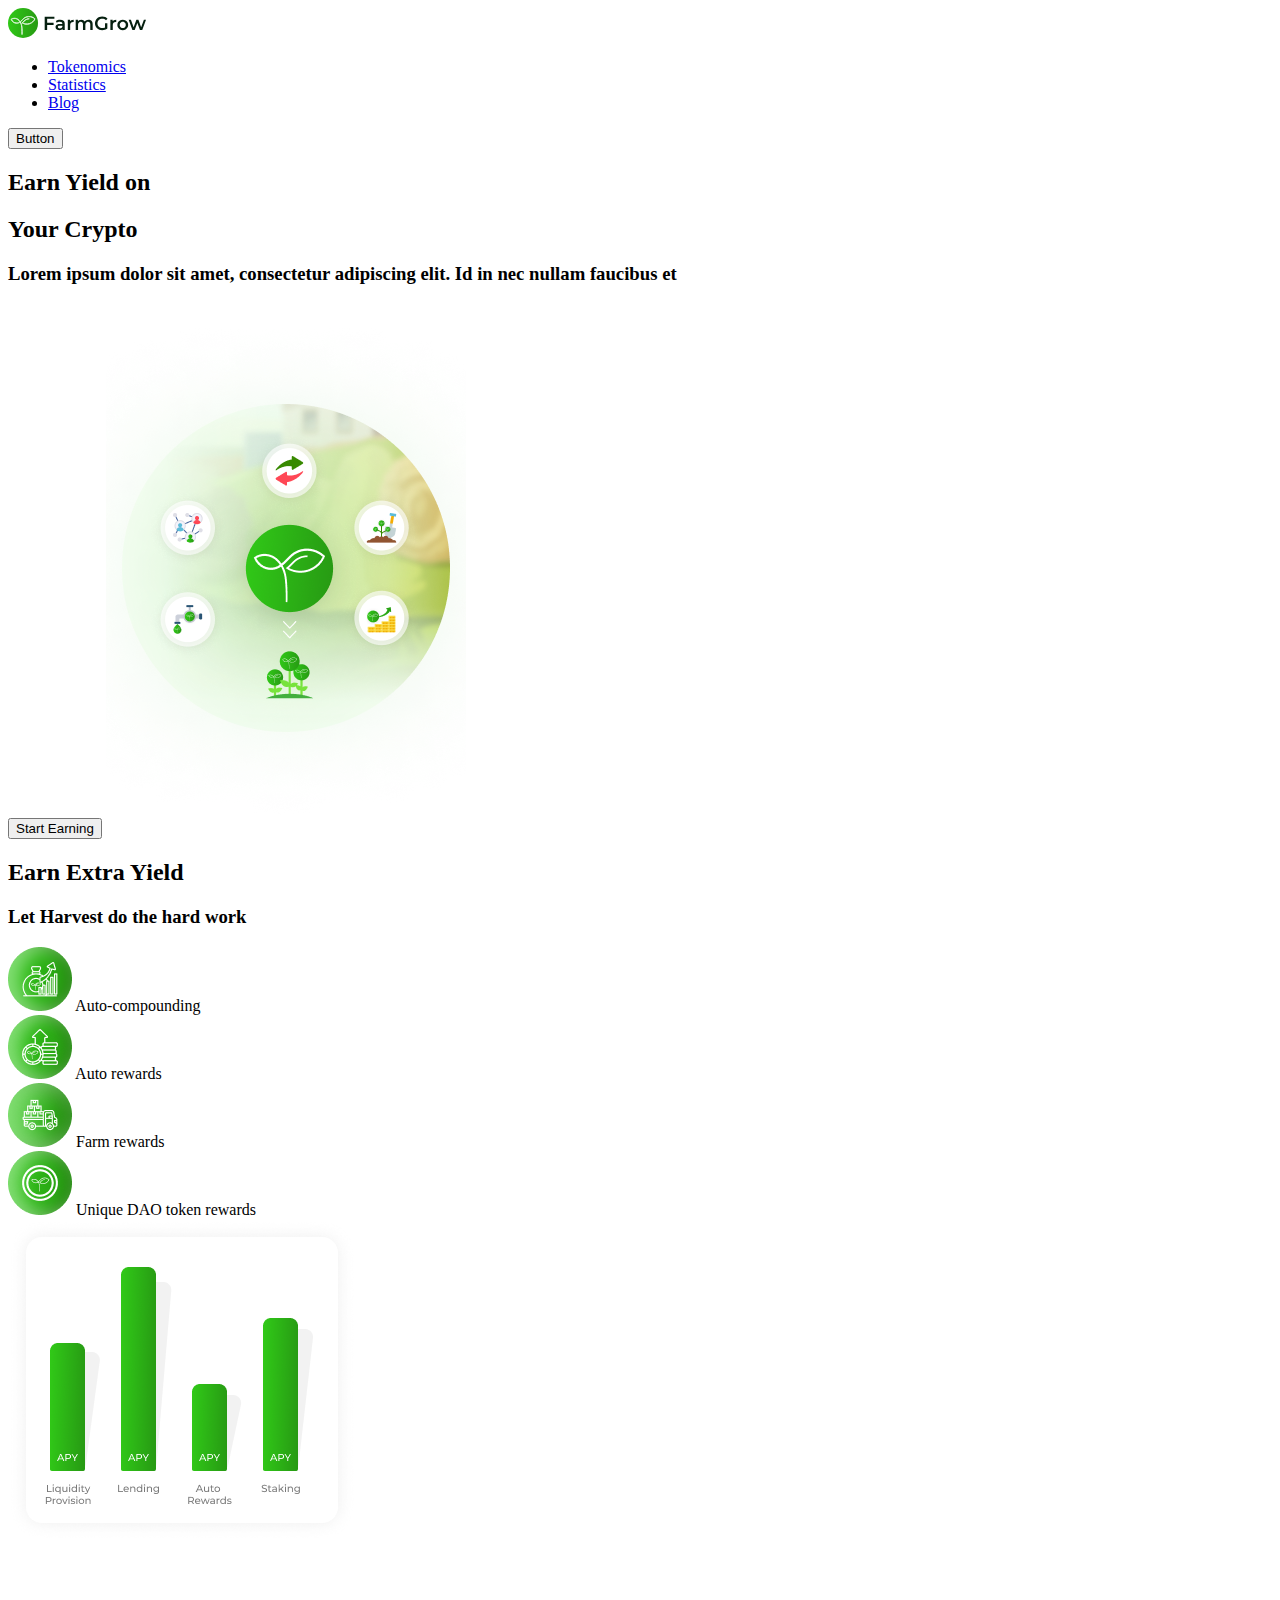
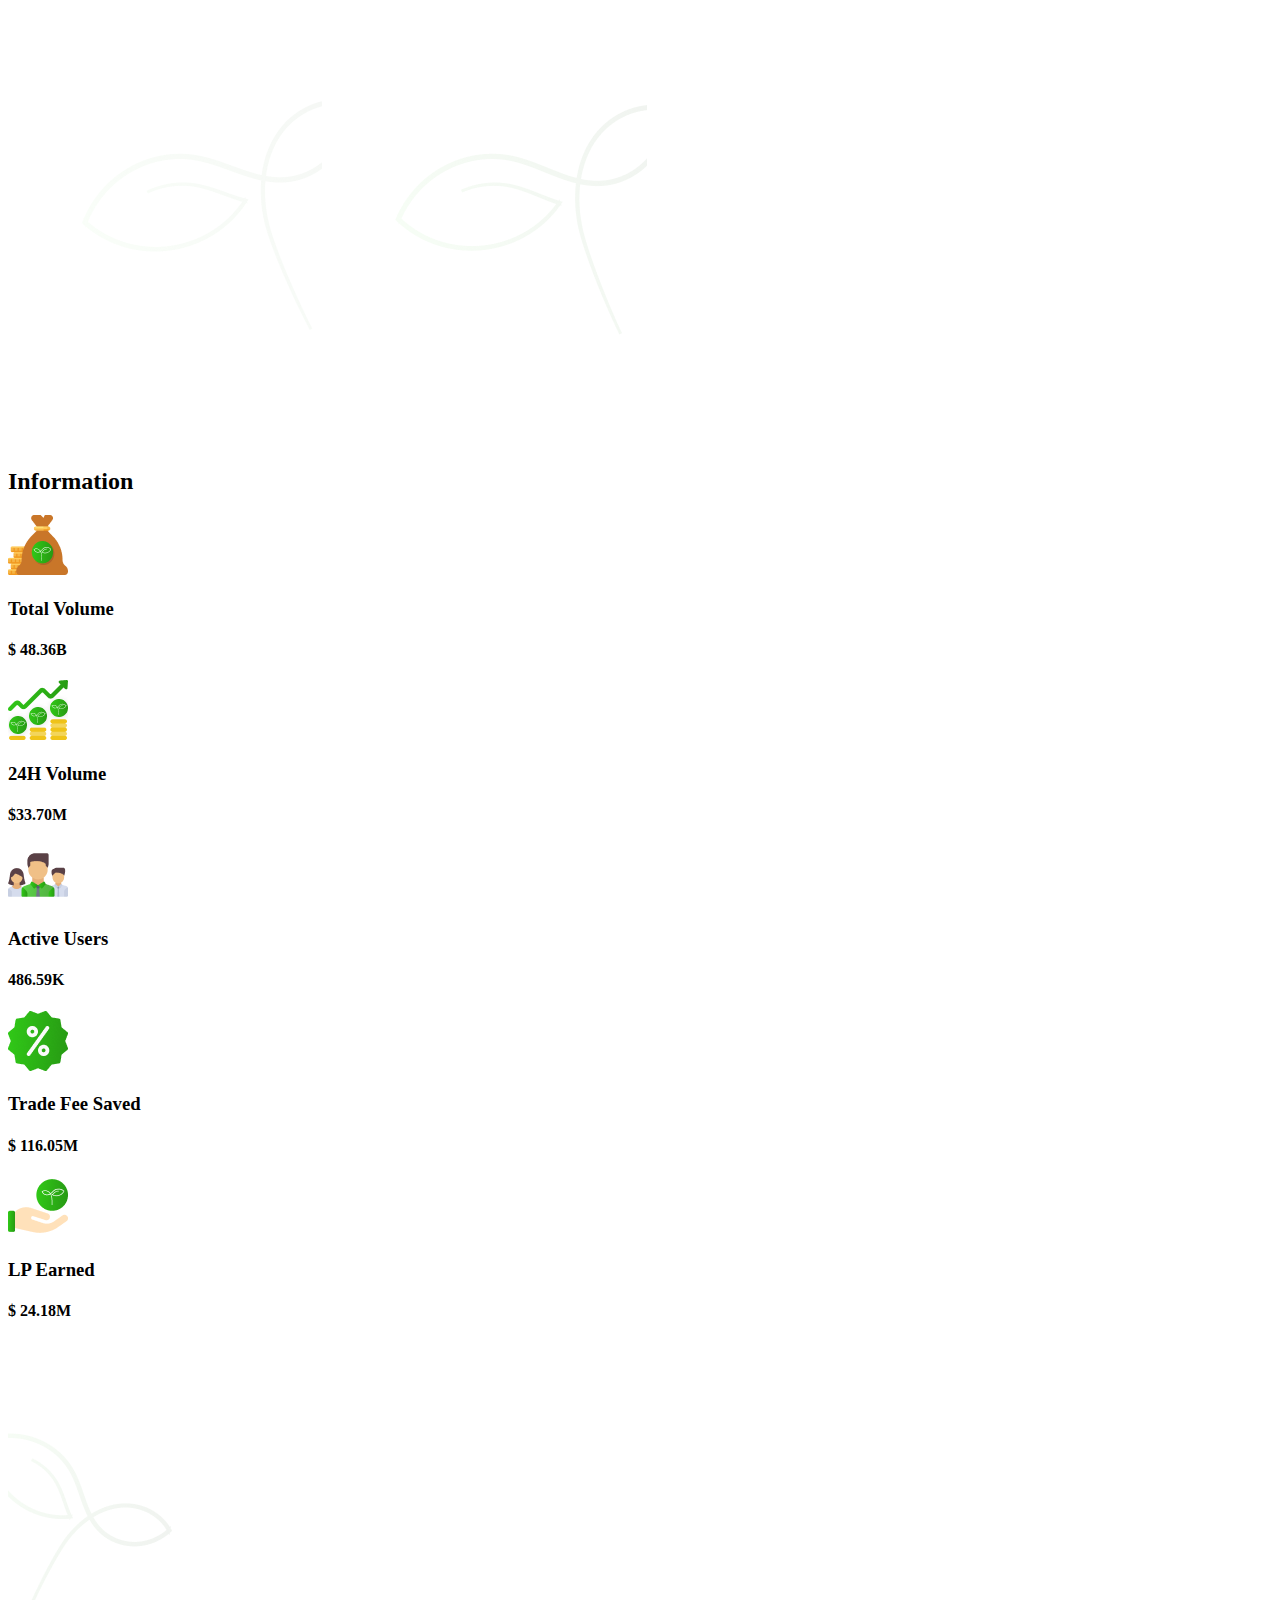
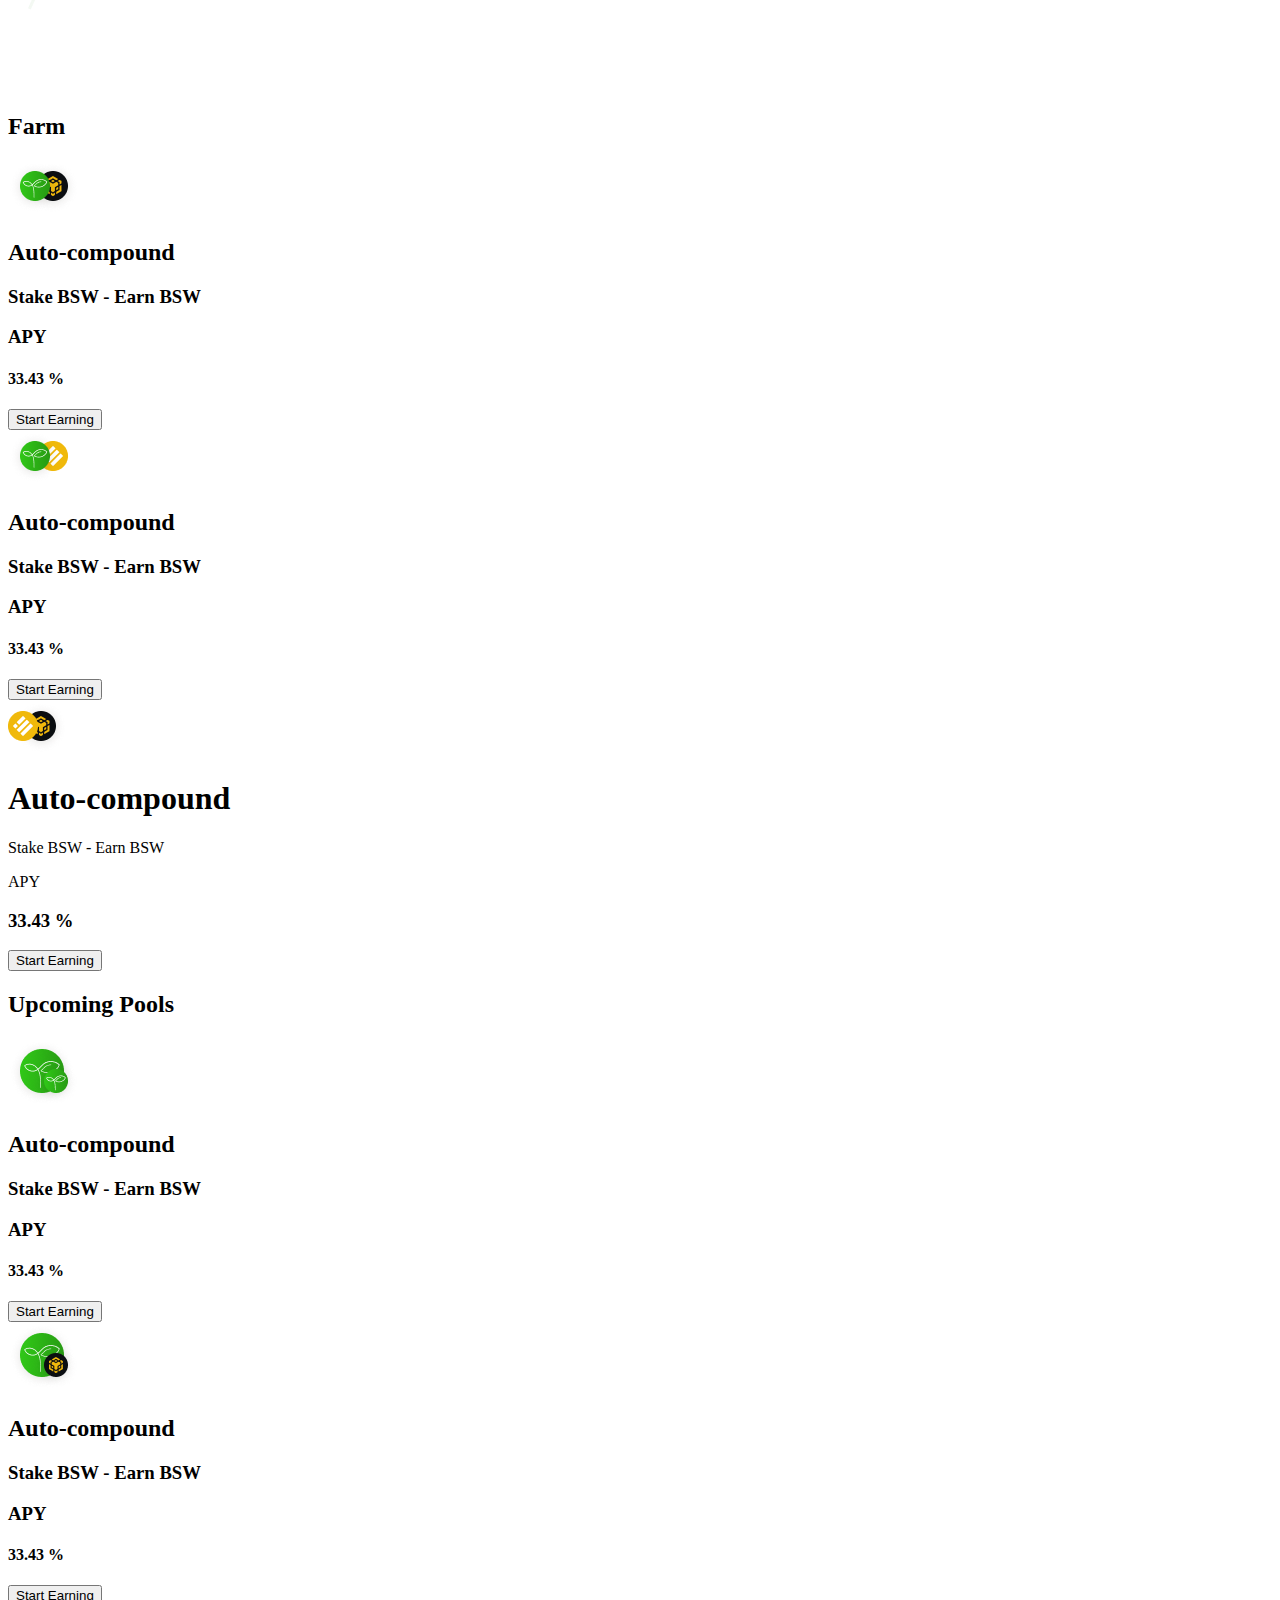
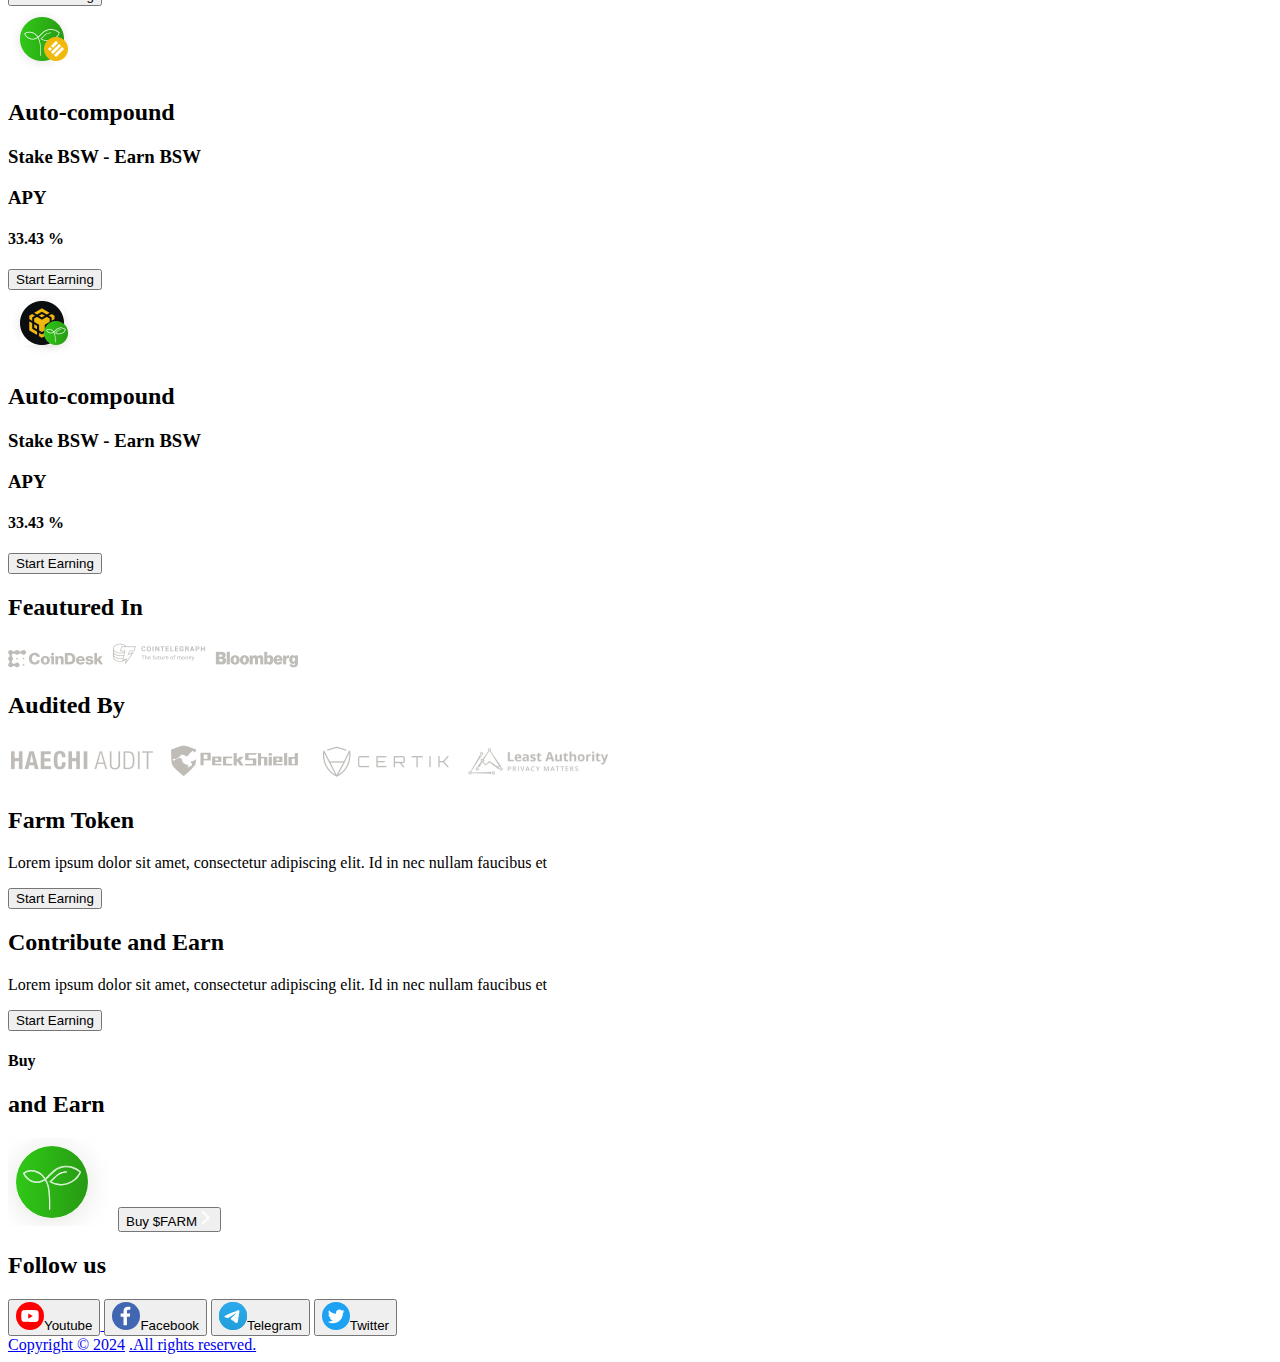
==== commit 2ff9f3f9: "Add files via upload" ====
--- a/farmgrow-landing/index.html
+++ b/farmgrow-landing/index.html
@@ -7,34 +7,41 @@
   </head>
   <body>
     <header class="header">
-      <a class="logo" href="#"> <img src="images/logo.svg" alt="FarmGrow logo" /></a>
+      <a class="logo" href="#">
+        <img src="images/logo.svg" alt="FarmGrow logo"
+      /></a>
       <nav class="nav-link">
         <ul class="nav-list">
           <li><a class="menu-link" href="#">Tokenomics</a></li>
           <li><a class="menu-link" href="#">Statistics</a></li>
           <li><a class="menu-link" href="#">Blog</a></li>
-          </ul>
+        </ul>
         <button>Button</button>
       </nav>
     </header>
     <main class="main">
-      <section class="section--headline">
+      <section class="hero-section">
         <div>
           <h2>Earn Yield on</h2>
-          <h3 class="headline--y">Your Crypto</h3>
-        </div>
-        <p>
+          <h2 class="headline--y">Your Crypto</h2>
+        </div>
+        <h3>
           Lorem ipsum dolor sit amet, consectetur adipiscing elit. Id in nec
           nullam faucibus et
-        </p>
+        </h3>
         <button class="start">Start Earning</button>
-        <img class="headline--img" src="images/growing.png" alt="Plan FarmGrow" />
-      </section>
-      <section class="hero">
-        <h1 class="hero--earn">Earn Extra Yield</h1>
-        <p class="hero--work">Let Harvest do the hard work</p>
+        <img
+          class="headline--img"
+          src="images/growing.png"
+          alt="Plan FarmGrow"
+        />
+      </section>
+      <section class="hero-section">
+        <h2 class="hero--earn">Earn Extra Yield</h2>
+        <h3 class="hero--work">Let Harvest do the hard work</h3>
         <div class="hero--compong">
-          <img src="images/compong.png" alt="Auto-compounding" /> Auto-compounding
+          <img src="images/compong.png" alt="Auto-compounding" />
+          Auto-compounding
         </div>
         <div class="hero--auto">
           <img src="images/auto.png" alt="Auto rewards" /> Auto rewards
@@ -47,98 +54,241 @@
         </div>
         <img src="images/frame2 .png" alt="APY statistics" />
       </section>
-      <img class="frame1" src="images/frame (6).png" alt="">
-      <section class="features">
-        <div class="features--ecosystem"><h1 class="FarmGrow">FarmGrow</h1><h1>Ecosystem</h1></div>
+      <img class="frame1" src="images/frame (6).png" alt="Decor" />
+      <!-- <section class="features">
+        <div class="features--ecosystem">
+          <h2 class="FarmGrow">FarmGrow</h2>
+          <h2>Ecosystem</h2>
+        </div>
         <div class="ecosystem">
-        <div class="features--Exchange"><img src="images/exchange .png" alt=""><h1>Exchange</h1><p>Change your<h3>$FARM</h3>tokens for many other Tokens</p></div>
-        <div class="features--Farm"><img src="images/frame1.png" alt=""><h1>Farm</h1>Farm your LP tokens and earn<p><h3>$FARM</h3>tokens in return</p></div>
-        <div class="features--Stake"><img src="images/stake.png" alt=""><h1>Stake</h1><p>Stake<h3>$FARM</h3>Tokens up to 100% APY</p></div>
-        <div class="features--Referral"><img src="images/referral .png" alt=""><h1>Referral</h1><p>Reffer your<h3>friend</h3>and earn more</p></div>
-        <div class="features--Liquidity_Pools"><img src="images/pools.png" alt=""><h1>Liquidity Pools</h1><p>Change your<h3>$FARM</h3>tokens for many other Tokens</p></div>
-        <div class="features--Lottery"><img src="images/lottery .png" alt=""><h1>Lottery</h1><p>Try your luck in<h3>lottery</h3></p></div>
-        <button class="earning">Start Earning</button>
-        </div>
-      </section>
-      <img class="frame1" src="images/frame (7).png" alt="">
+          <div class="features--Exchange">
+            <img src="images/exchange .png" alt="Exchange" />
+            <h2>Exchange</h2>
+            <h3>
+              Change your
+              <h4>$FARM</h4>
+              tokens for many other Tokens
+            </h3>
+          </div>
+          <div class="features--Farm">
+            <img src="images/frame1.png" alt="Profit of coins" />
+            <h2>Farm</h2>
+            Farm your LP tokens and earn
+            <h3>
+              <h4>$FARM</h4>
+              tokens in return
+            </h3>
+          </div>
+          <div class="features--Stake">
+            <img src="images/stake.png" alt="Stake" />
+            <h2>Stake</h2>
+            <h3>
+              Stake
+              <h4>$FARM</h4>
+              Tokens up to 100% APY
+            </h3>
+          </div>
+          <div class="features--Referral">
+            <img src="images/referral .png" alt="Referral" />
+            <h2>Referral</h2>
+            <h3>
+              Reffer your
+              <h4>friend</h4>
+              and earn more
+            </h3>
+          </div>
+          <div class="features--Liquidity_Pools">
+            <img src="images/pools.png" alt="Liquidity Pools" />
+            <h2>Liquidity Pools</h2>
+            <h3>
+              Change your
+              <h4>$FARM</h4>
+              tokens for many other Tokens
+            </h3>
+          </div>
+          <div class="features--Lottery">
+            <img src="images/lottery .png" alt="Lottery" />
+            <h2>Lottery</h2>
+            <h3>
+              Try your luck in
+              <h4>lottery</h4>
+            </h3>
+          </div>
+          <button class="earning">Start Earning</button>
+        </div>
+      </section> -->
+      <img class="frame1" src="images/frame (7).png" alt="Decor" />
       <section class="section--info">
-        <h1>Information</h1>
-        <div class="info"><div><img src="images/frame 24.png" alt=""><p>Total Volume</p><h3>$ 48.36B</h3></div>
-        <div><img src="images/frame3.png" alt=""><p>24H Volume</p><h3>$33.70M</h3></div>
-        <div><img src="images/frame4.png" alt=""><p>Active Users</p><h3>486.59K</h3></div>
-        <div><img src="images/frame5.png" alt=""><p>Trade Fee Saved</p><h3>$ 116.05M</h3></div>
-        <div><img src="images/frame6.png" alt=""><p>LP Earned</p><h3>$ 24.18M</h3></div></div>
-      </section>
-      <img class="frame1" src="images/Frame (8).png" alt="">
+        <h2>Information</h2>
+        <div class="info">
+          <div>
+            <img src="images/frame 24.png" alt="Bag of coins" />
+            <h3>Total Volume</h3>
+            <h4>$ 48.36B</h4>
+          </div>
+          <div>
+            <img src="images/frame3.png" alt="Profit of coins" />
+            <h3>24H Volume</h3>
+            <h4>$33.70M</h4>
+          </div>
+          <div>
+            <img src="images/frame4.png" alt="FarmGrow team" />
+            <h3>Active Users</h3>
+            <h4>486.59K</h4>
+          </div>
+          <div>
+            <img src="images/frame5.png" alt="Percent" />
+            <h3>Trade Fee Saved</h3>
+            <h4>$ 116.05M</h4>
+          </div>
+          <div>
+            <img src="images/frame6.png" alt="" />
+            <h3>LP Earned</h3>
+            <h4>$ 24.18M</h4>
+          </div>
+        </div>
+      </section>
+      <img class="frame1" src="images/Frame (8).png" alt="decor" />
       <section class="section--farm">
-        <h1>Farm</h1>
-        <div><img src="images/frame 11.png" alt=""><h1>Auto-compound</h1><p>Stake BSW - Earn BSW</p><p>APY</p><h3>33.43 %</h3><button>Start Earning</button></div>
-        <div><img src="images/frame 12.png" alt=""><h1>Auto-compound</h1><p>Stake BSW - Earn BSW</p><p>APY</p><h3>33.43 %</h3><button>Start Earning</button></div>
-        <div><img src="images/frame 13.png" alt=""><h1>Auto-compound</h1><p>Stake BSW - Earn BSW</p><p>APY</p><h3>33.43 %</h3><button>Start Earning</button></div>
-      </section>
-       <section class="section--ecosystem">
-        <h1>Upcoming Pools</h1>
-        <div><img src="images/frame 7.png" alt=""><h1>Auto-compound</h1><p>Stake BSW - Earn BSW</p><p>APY</p><h3>33.43 %</h3><button>Start Earning</button></div>
-        <div><img src="images/frame 8.png" alt=""><h1>Auto-compound</h1><p>Stake BSW - Earn BSW</p><p>APY</p><h3>33.43 %</h3><button>Start Earning</button></div>
-        <div><img src="images/frame 9.png" alt=""><h1>Auto-compound</h1><p>Stake BSW - Earn BSW</p><p>APY</p><h3>33.43 %</h3><button>Start Earning</button></div>
-        <div><img src="images/frame 10.png" alt=""><h1>Auto-compound</h1><p>Stake BSW - Earn BSW</p><p>APY</p><h3>33.43 %</h3><button>Start Earning</button></div>
-       </section>
-       <section class="section--Feautured">
-        <h1 class="h1-In">Feautured In</h1>
-        <div>
-        <img src="images/frame 14.png" alt="">
-        <img src="images/frame 15.png" alt="">
-        <img src="images/group 16.png" alt="">
-        </div>
-       </section>
-       <section class="section--Audited">
-        <h1 class="h1-In">Audited By</h1>
-        <div>
-        <img src="images/group 17.png" alt="">
-        <img src="images/group 18.png" alt="">
-        <img src="images/group 19.png" alt="">
-        <img src="images/group 20.png" alt="">
-      </div>
-    </section>
-    <section class="section--token">
-      <div class="div--token">
-        <div>
-          <h1>Farm Token</h1>
-          <p>Lorem ipsum dolor sit amet, consectetur adipiscing elit. Id in nec nullam faucibus et</p>
-          <button>Start Earning</button>
-        </div>
-      <div>
-        <h1>Contribute and Earn</h1>
-        <p>Lorem ipsum dolor sit amet, consectetur adipiscing elit. Id in nec nullam faucibus et</p>
-        <button>Start Earning</button>
-      </div>
-      </div>
-    </section>
-    <section class="section--and">
-      <div class="div--and">
-      <h3 class="h1--buy">Buy</h3>
-      <h1> and Earn</h1>
-    </div>
-    <div class="div--and">
-      <img src="images/fram 22.svg" alt="">
-      <button>Buy $FARM<img src="images/fram 21.svg" alt=""></button>
-    </div>
-    </section>
+        <h2>Farm</h2>
+        <div>
+          <img src="images/frame 11.png" alt="FarmGrow product" />
+          <h2>Auto-compound</h2>
+          <h3>Stake BSW - Earn BSW</h3>
+          <h3>APY</h3>
+          <h4>33.43 %</h4>
+          <button>Start Earning</button>
+        </div>
+        <div>
+          <img src="images/frame 12.png" alt="FarmGrow product" />
+          <h2>Auto-compound</h2>
+          <h3>Stake BSW - Earn BSW</h3>
+          <h3>APY</h3>
+          <h4>33.43 %</h4>
+          <button>Start Earning</button>
+        </div>
+        <div>
+          <img src="images/frame 13.png" alt="FarmGrow product" />
+          <h1>Auto-compound</h1>
+          <p>Stake BSW - Earn BSW</p>
+          <p>APY</p>
+          <h3>33.43 %</h3>
+          <button>Start Earning</button>
+        </div>
+      </section>
+      <section class="section--ecosystem">
+        <h2>Upcoming Pools</h2>
+        <div>
+          <img src="images/frame 7.png" alt="FarmGrow product" />
+          <h2>Auto-compound</h2>
+          <h3>Stake BSW - Earn BSW</h3>
+          <h3>APY</h3>
+          <h4>33.43 %</h4>
+          <button>Start Earning</button>
+        </div>
+        <div>
+          <img src="images/frame 8.png" alt="FarmGrow product" />
+          <h2>Auto-compound</h2>
+          <h3>Stake BSW - Earn BSW</h3>
+          <h3>APY</h3>
+          <h4>33.43 %</h4>
+          <button>Start Earning</button>
+        </div>
+        <div>
+          <img src="images/frame 9.png" alt="FarmGrow product" />
+          <h2>Auto-compound</h2>
+          <h3>Stake BSW - Earn BSW</h3>
+          <h3>APY</h3>
+          <h4>33.43 %</h4>
+          <button>Start Earning</button>
+        </div>
+        <div>
+          <img src="images/frame 10.png" alt="FarmGrow product" />
+          <h2>Auto-compound</h2>
+          <h3>Stake BSW - Earn BSW</h3>
+          <h3>APY</h3>
+          <h4>33.43 %</h4>
+          <button>Start Earning</button>
+        </div>
+      </section>
+      <section class="section--Feautured">
+        <h2 class="h1-In">Feautured In</h2>
+        <div>
+          <img src="images/frame 14.png" alt="CoinDesk" />
+          <img src="images/frame 15.png" alt="COIN TELEORSPH" />
+          <img src="images/group 16.png" alt="Bloomberg" />
+        </div>
+      </section>
+      <section class="section--Audited">
+        <h2 class="h1-In">Audited By</h2>
+        <div>
+          <img src="images/group 17.png" alt="HAECHI AUDIT" />
+          <img src="images/group 18.png" alt="Peck Shield" />
+          <img src="images/group 19.png" alt="CERTIK" />
+          <img src="images/group 20.png" alt="Least Authority" />
+        </div>
+      </section>
+      <section class="section--token">
+        <div class="div--token">
+          <div>
+            <h2>Farm Token</h2>
+            <p>
+              Lorem ipsum dolor sit amet, consectetur adipiscing elit. Id in nec
+              nullam faucibus et
+            </p>
+            <button>Start Earning</button>
+          </div>
+          <div>
+            <h2>Contribute and Earn</h2>
+            <p>
+              Lorem ipsum dolor sit amet, consectetur adipiscing elit. Id in nec
+              nullam faucibus et
+            </p>
+            <button>Start Earning</button>
+          </div>
+        </div>
+      </section>
+      <section class="section--and">
+        <div class="div--and">
+          <h4 class="h1--buy">Buy</h4>
+          <h2>and Earn</h2>
+        </div>
+        <div class="div--and">
+          <img src="images/fram 22.svg" alt="logotype" />
+          <button>Buy $FARM<img src="images/fram 21.svg" alt="Decor" /></button>
+        </div>
+      </section>
     </main>
     <footer class="footer">
       <div class="div--footer">
-      <h1>Follow us</h1>
-      <div class="div--button">
-      <a href="#"><button><img src="images/uouTube.svg" alt="YouTube">Youtube</button></a>
-      <a href="#"><button><img src="images/facebook.svg" alt="Facebook">Facebook</button></a>
-      <a href="#"><button><img src="images/telegram.svg" alt="Telegram">Telegram</button></a>
-      <a href="#"><button><img src="images/twitter.svg" alt="Twitter">Twitter</button></a>
+        <h2>Follow us</h2>
+        <div class="div--button">
+          <a href="#">
+            <button>
+              <img src="images/uouTube.svg" alt="YouTube" />Youtube
+            </button>
+          </a>
+          <a href="#"
+            ><button>
+              <img src="images/facebook.svg" alt="Facebook" />Facebook
+            </button></a
+          >
+          <a href="#"
+            ><button>
+              <img src="images/telegram.svg" alt="Telegram" />Telegram
+            </button></a
+          >
+          <a href="#"
+            ><button>
+              <img src="images/twitter.svg" alt="Twitter" />Twitter
+            </button></a
+          >
+        </div>
+        <div class="div--a">
+          <a href="#">Copyright © 2024</a>
+          <a href="#"> .All rights reserved.</a>
+        </div>
       </div>
-      <div class="div--a">
-      <a href="#">Copyright © 2024</a>
-      <a href="#">  .All rights reserved.</a>
-      </div>
-    </div>
     </footer>
   </body>
-</html>+</html>
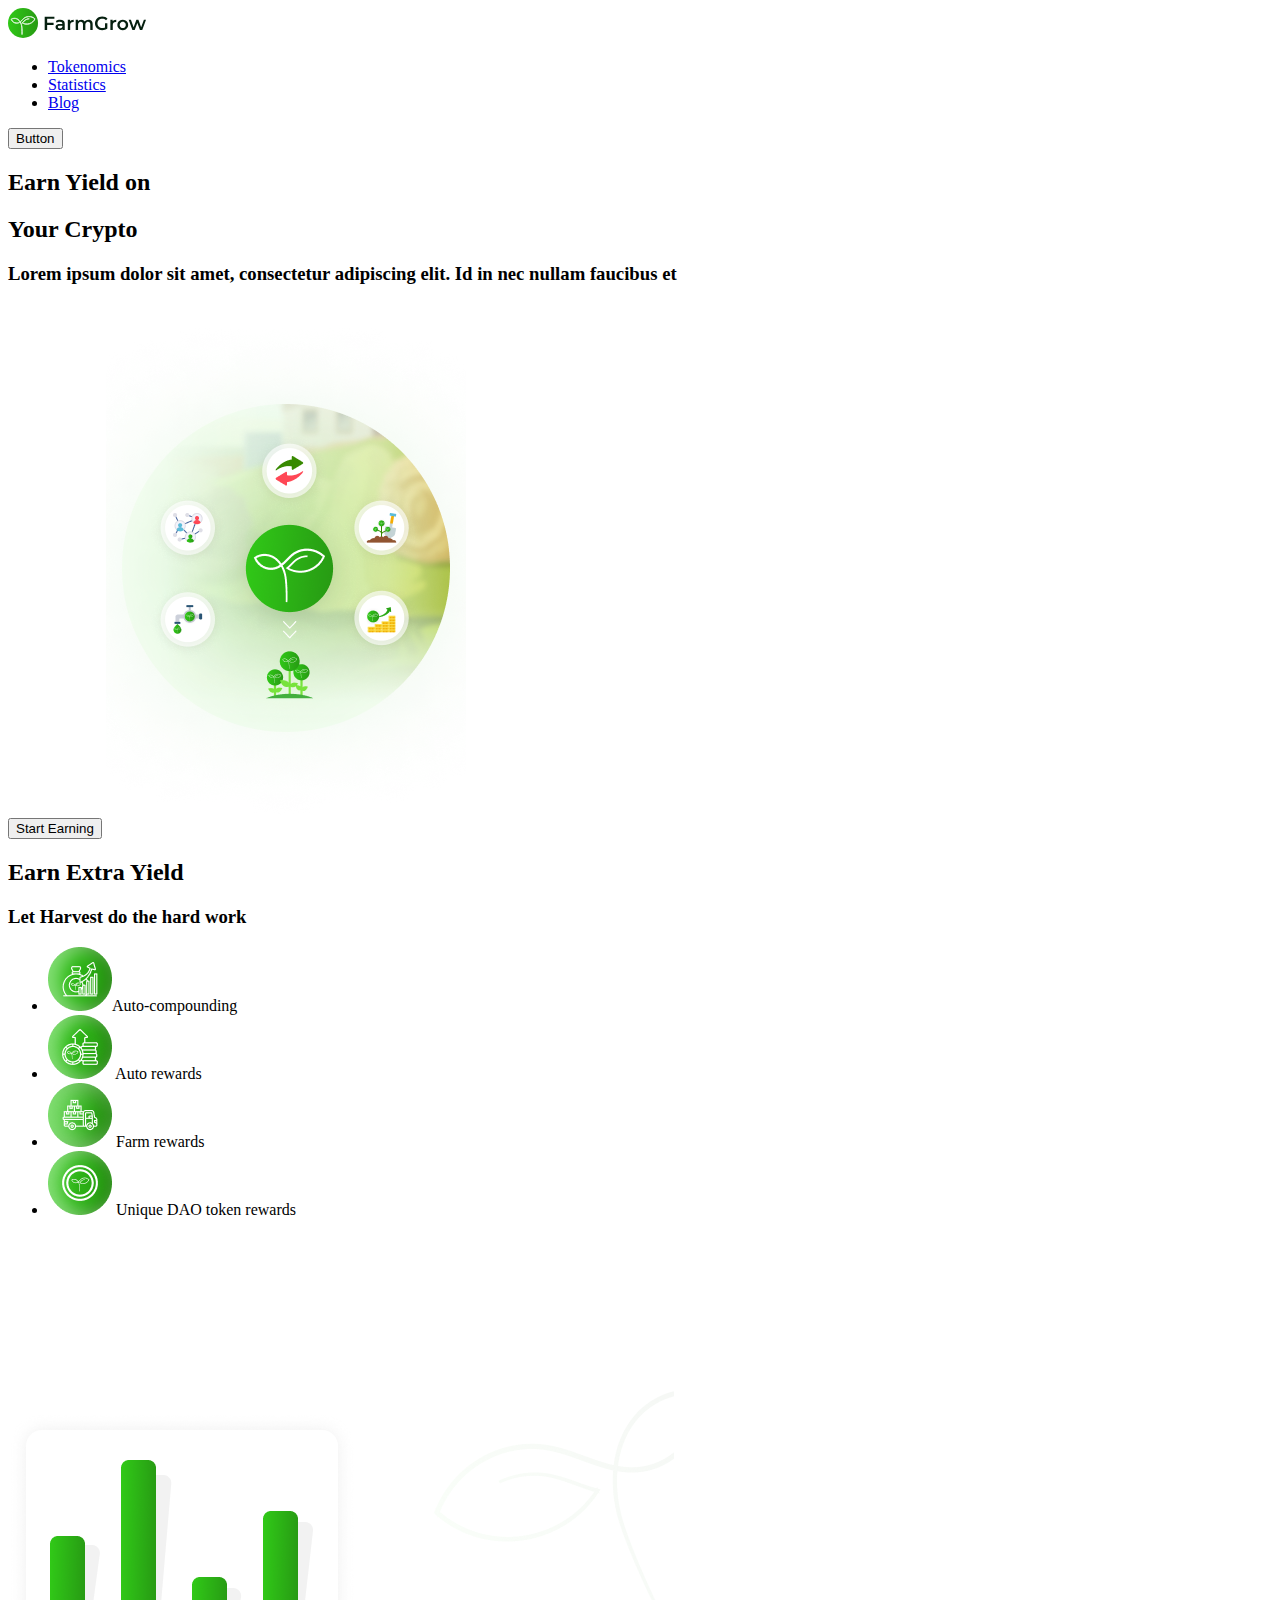
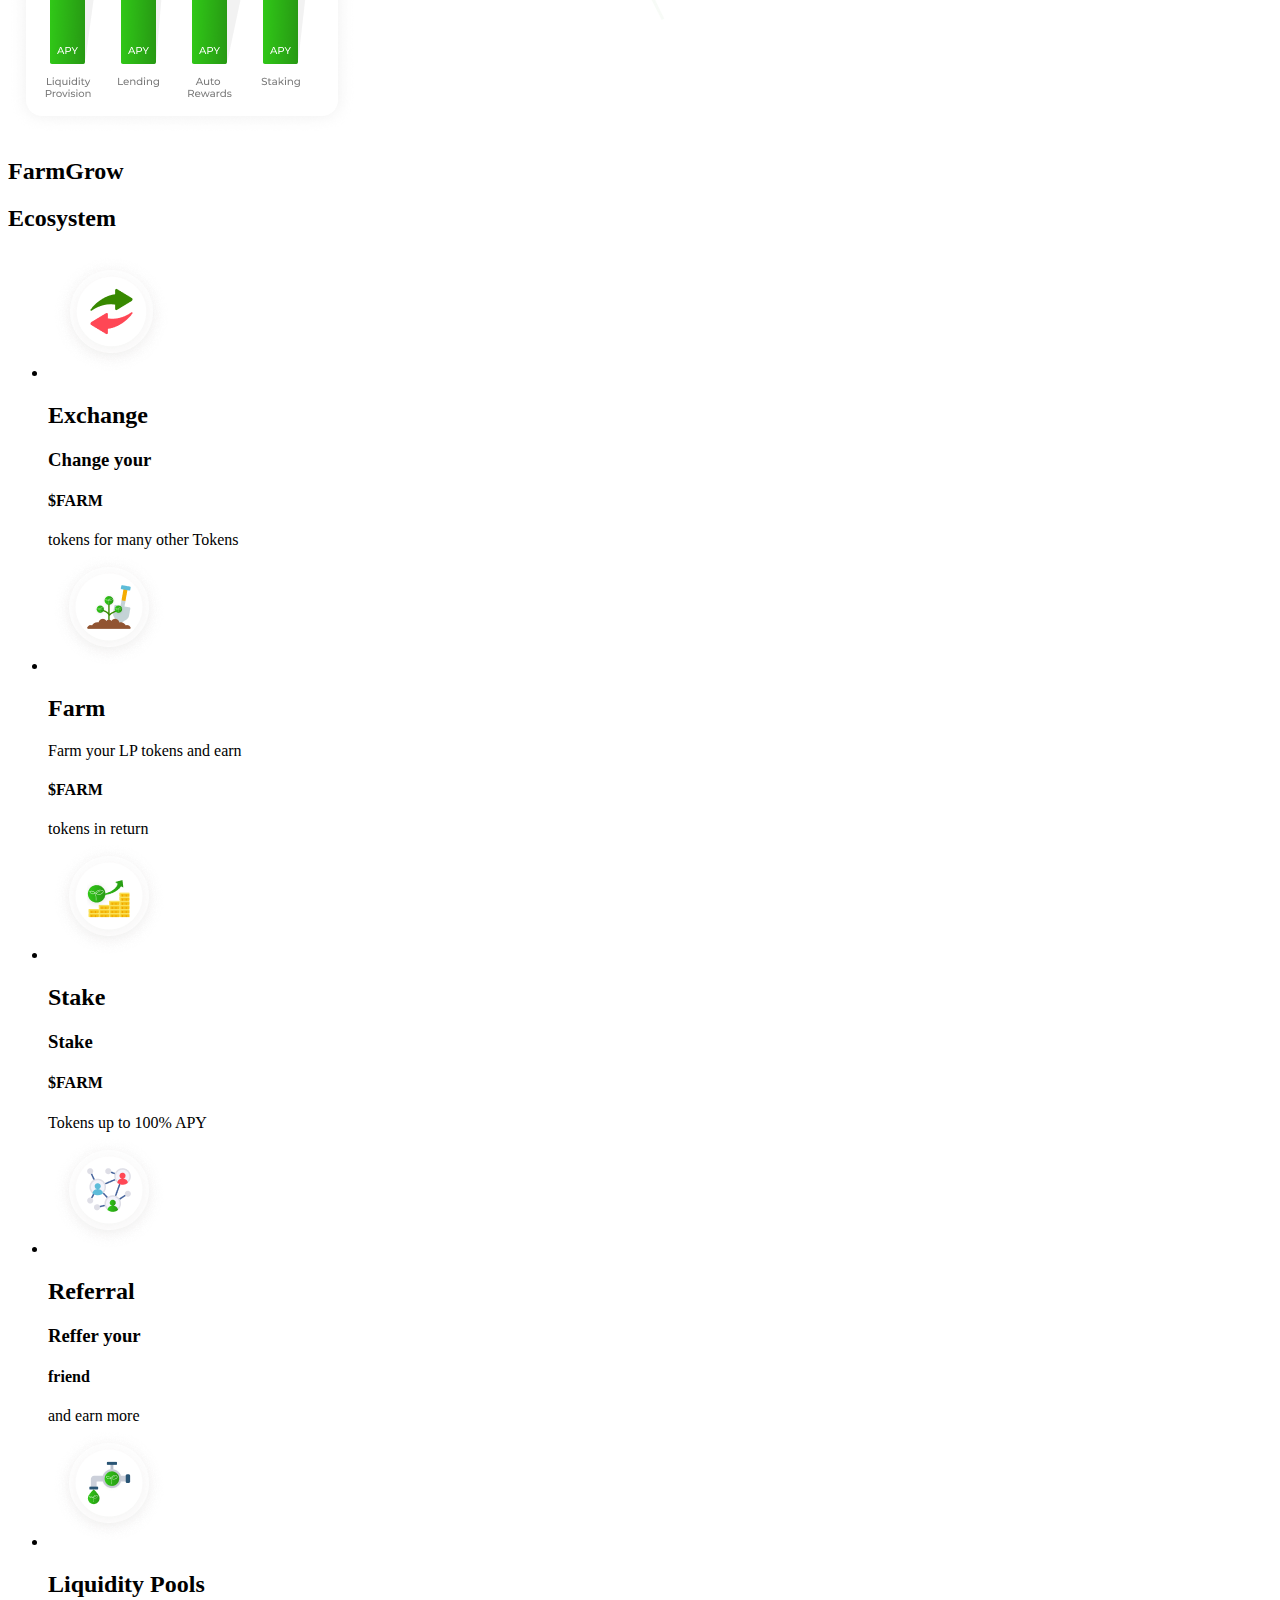
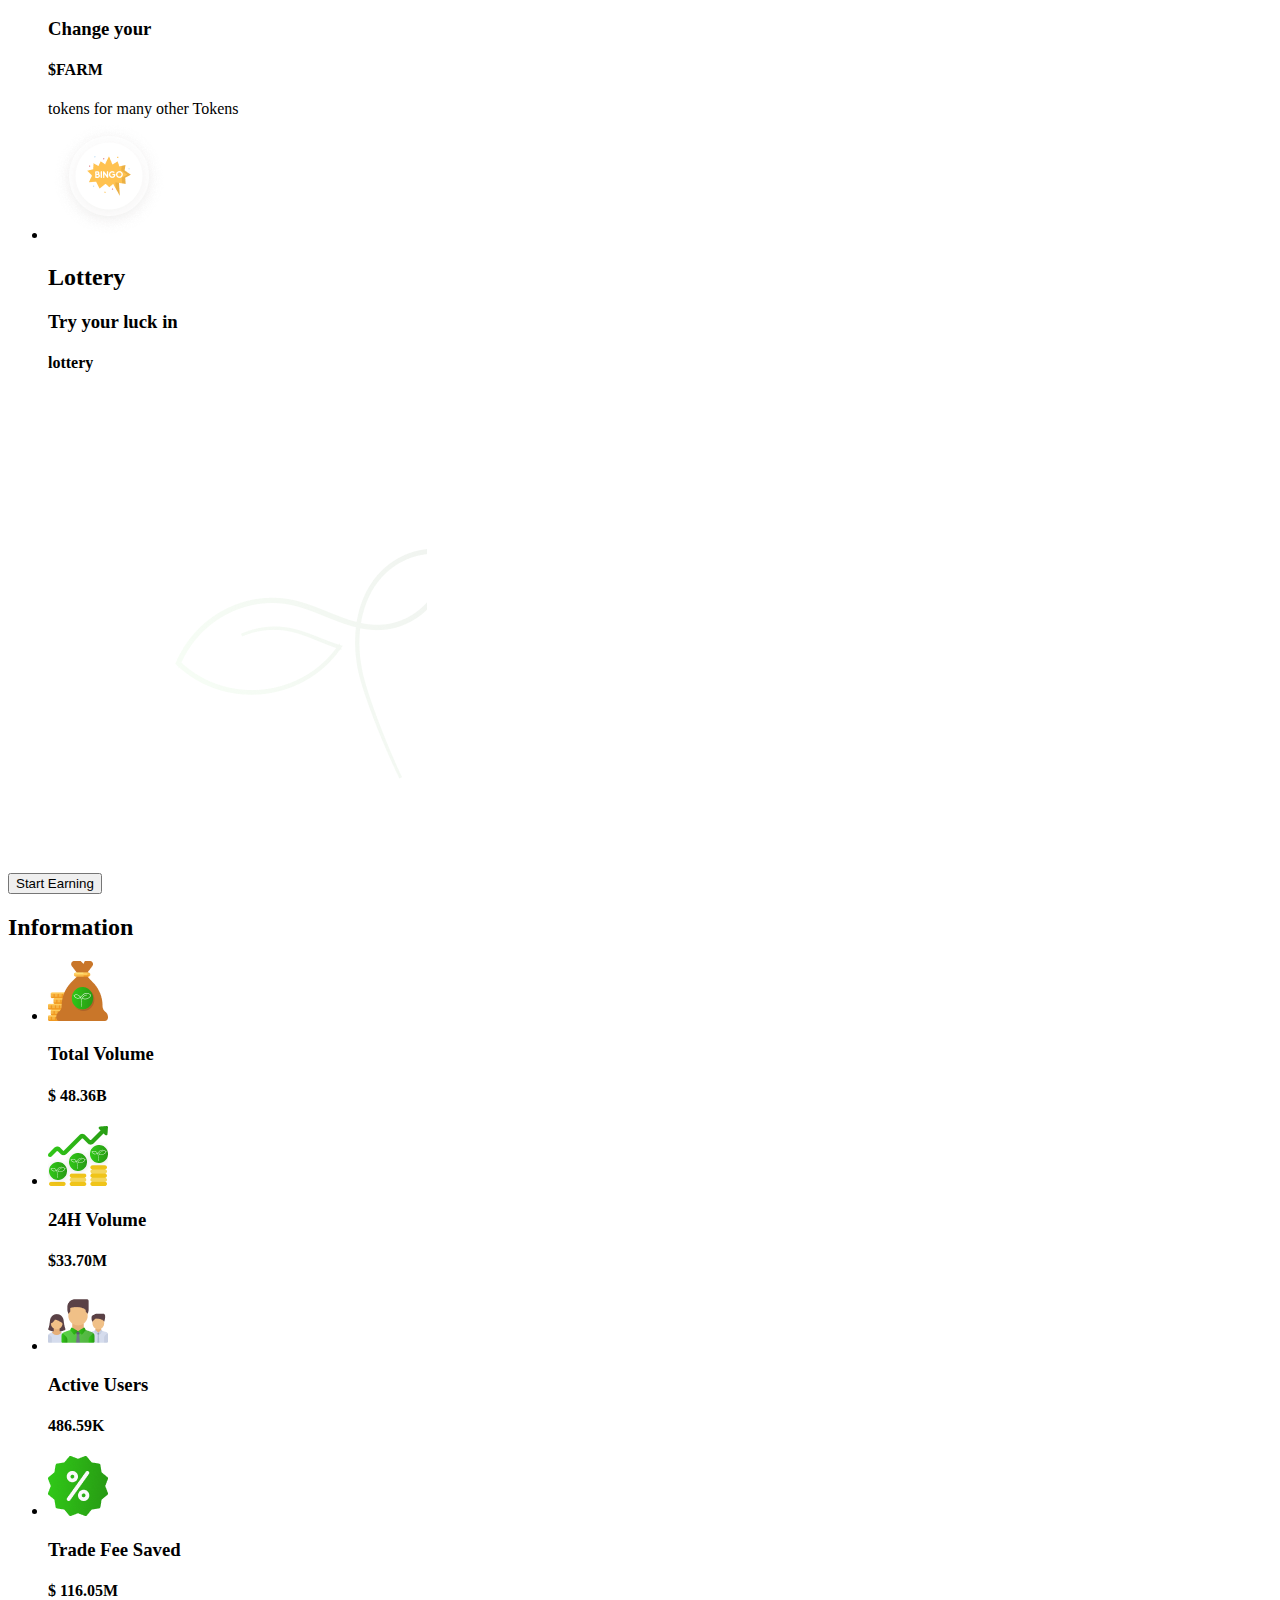
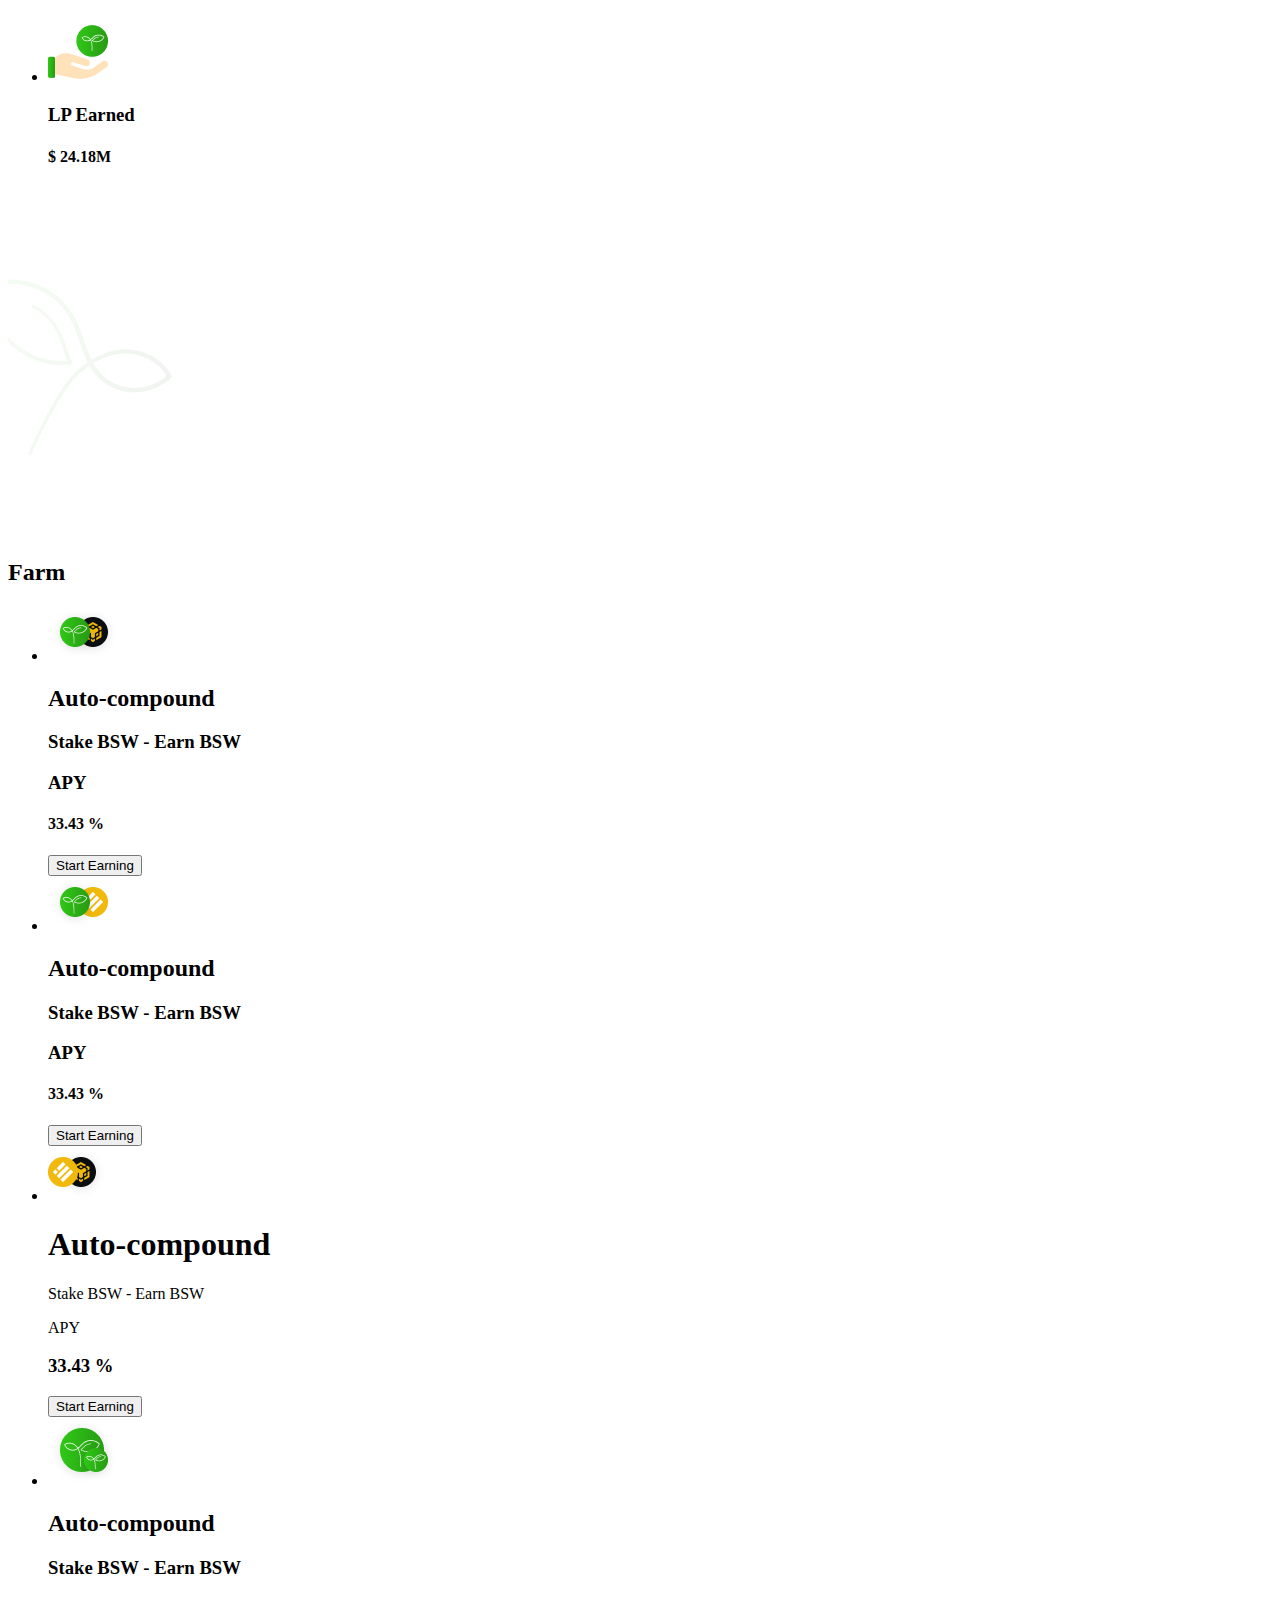
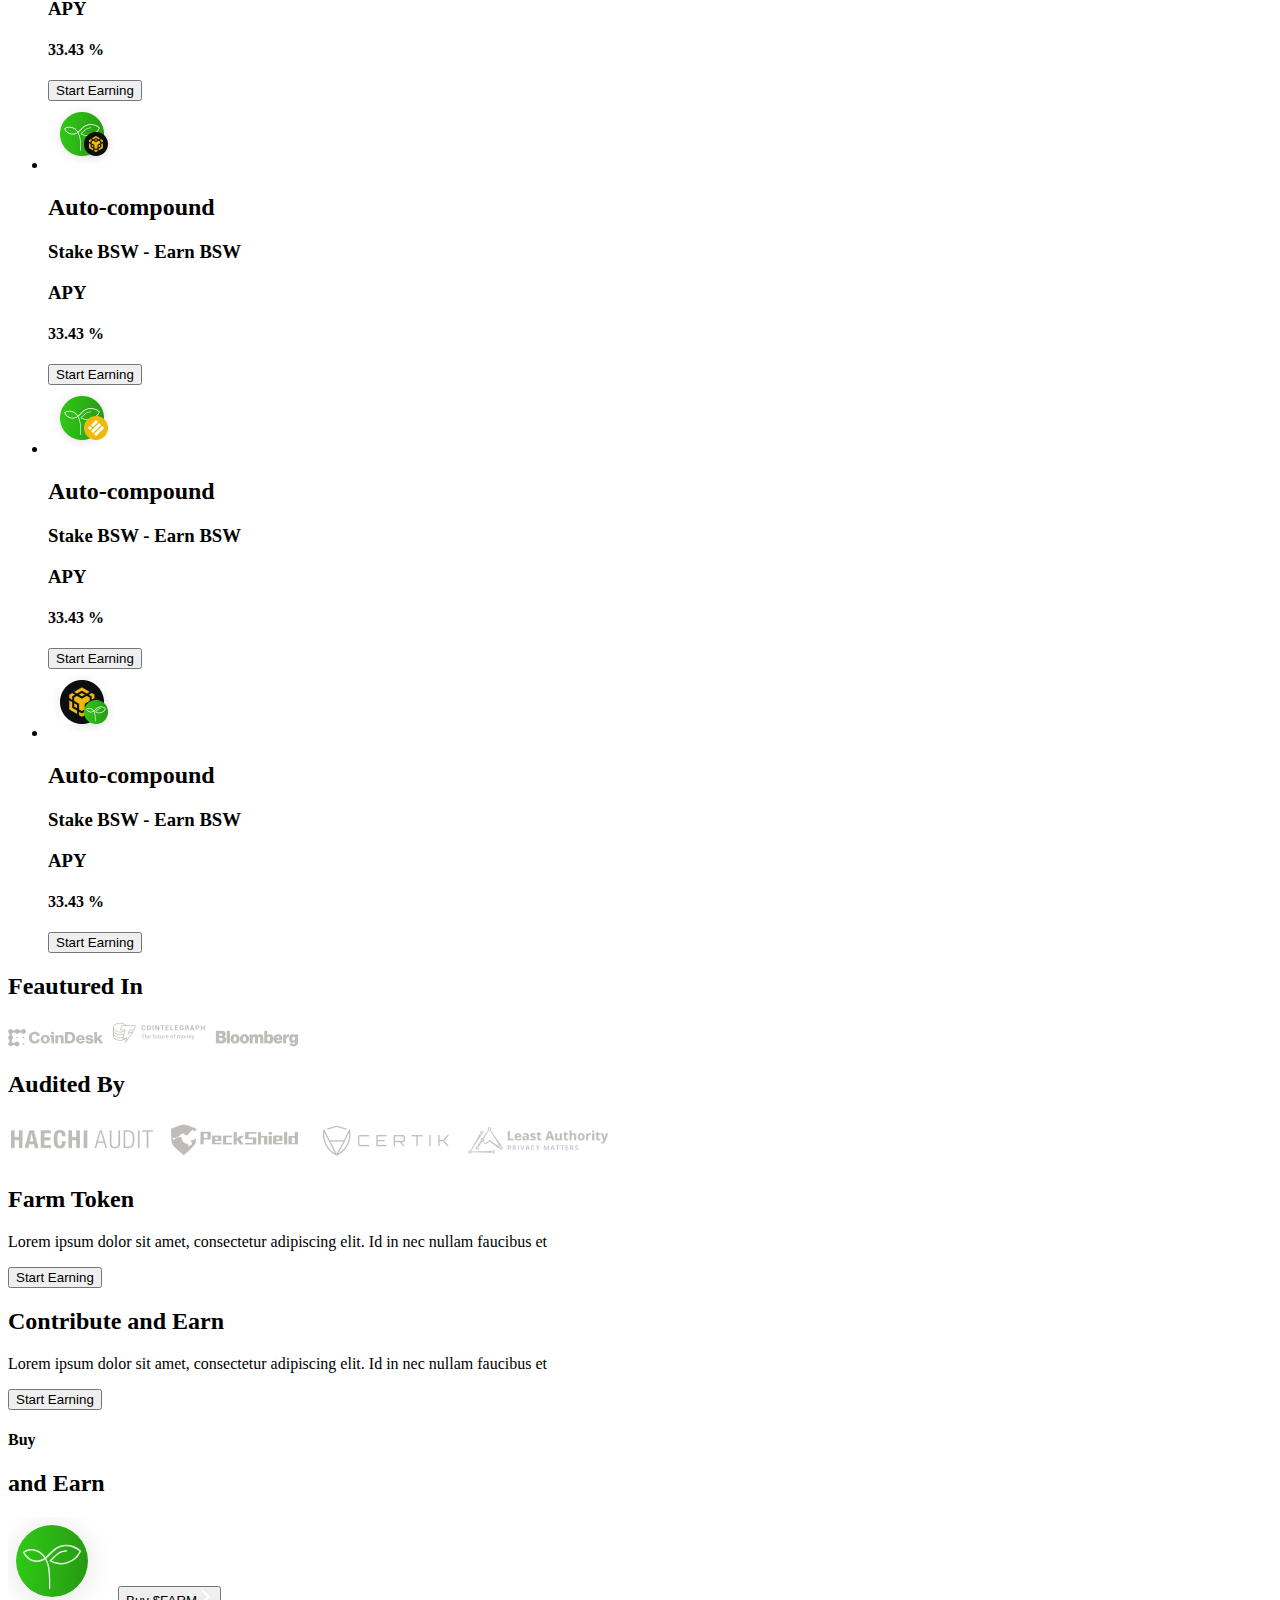
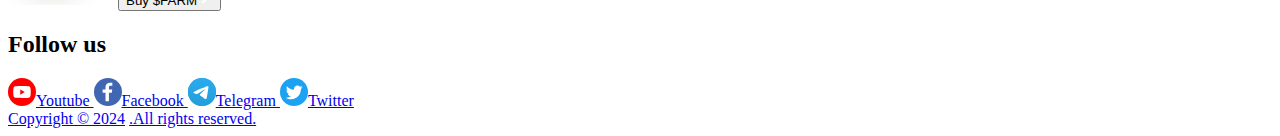
==== commit 1c97cc5d: "Add files via upload" ====
--- a/farmgrow-landing/index.html
+++ b/farmgrow-landing/index.html
@@ -20,10 +20,10 @@
       </nav>
     </header>
     <main class="main">
-      <section class="hero-section">
+      <section class="headline-section">
         <div>
           <h2>Earn Yield on</h2>
-          <h2 class="headline--y">Your Crypto</h2>
+          <h2 class="headline--primary">Your Crypto</h2>
         </div>
         <h3>
           Lorem ipsum dolor sit amet, consectetur adipiscing elit. Id in nec
@@ -36,32 +36,30 @@
           alt="Plan FarmGrow"
         />
       </section>
-      <section class="hero-section">
-        <h2 class="hero--earn">Earn Extra Yield</h2>
-        <h3 class="hero--work">Let Harvest do the hard work</h3>
-        <div class="hero--compong">
-          <img src="images/compong.png" alt="Auto-compounding" />
-          Auto-compounding
-        </div>
-        <div class="hero--auto">
-          <img src="images/auto.png" alt="Auto rewards" /> Auto rewards
-        </div>
-        <div class="hero--farm">
-          <img src="images/farm.png" alt="Farm rewards" /> Farm rewards
-        </div>
-        <div class="hero--dao">
-          <img src="images/dao.png" alt="rewards" /> Unique DAO token rewards
-        </div>
+      <section class="features-section">
+        <h2 class="title">Earn Extra Yield</h2>
+        <h3 class="subtitle">Let Harvest do the hard work</h3>
+        <ul class="features-farm">
+          <li>
+            <img
+              src="images/compong.png"
+              alt="Auto-compounding"
+            />Auto-compounding
+          </li>
+          <li><img src="images/auto.png" alt="Auto rewards" /> Auto rewards</li>
+          <li><img src="images/farm.png" alt="Farm rewards" /> Farm rewards</li>
+          <li>
+            <img src="images/dao.png" alt="rewards" /> Unique DAO token rewards
+          </li>
+        </ul>
         <img src="images/frame2 .png" alt="APY statistics" />
-      </section>
-      <img class="frame1" src="images/frame (6).png" alt="Decor" />
-      <!-- <section class="features">
-        <div class="features--ecosystem">
-          <h2 class="FarmGrow">FarmGrow</h2>
-          <h2>Ecosystem</h2>
-        </div>
-        <div class="ecosystem">
-          <div class="features--Exchange">
+        <img class="frame1" src="images/frame (6).png" alt="Decor" />
+      </section>
+      <section class="features-section">
+        <h2 class="FarmGrow">FarmGrow</h2>
+        <h2>Ecosystem</h2>
+        <ul class="featur-itam">
+          <li>
             <img src="images/exchange .png" alt="Exchange" />
             <h2>Exchange</h2>
             <h3>
@@ -69,8 +67,8 @@
               <h4>$FARM</h4>
               tokens for many other Tokens
             </h3>
-          </div>
-          <div class="features--Farm">
+          </li>
+          <li>
             <img src="images/frame1.png" alt="Profit of coins" />
             <h2>Farm</h2>
             Farm your LP tokens and earn
@@ -78,8 +76,8 @@
               <h4>$FARM</h4>
               tokens in return
             </h3>
-          </div>
-          <div class="features--Stake">
+          </li>
+          <li>
             <img src="images/stake.png" alt="Stake" />
             <h2>Stake</h2>
             <h3>
@@ -87,8 +85,8 @@
               <h4>$FARM</h4>
               Tokens up to 100% APY
             </h3>
-          </div>
-          <div class="features--Referral">
+          </li>
+          <li>
             <img src="images/referral .png" alt="Referral" />
             <h2>Referral</h2>
             <h3>
@@ -96,8 +94,8 @@
               <h4>friend</h4>
               and earn more
             </h3>
-          </div>
-          <div class="features--Liquidity_Pools">
+          </li>
+          <li>
             <img src="images/pools.png" alt="Liquidity Pools" />
             <h2>Liquidity Pools</h2>
             <h3>
@@ -105,113 +103,112 @@
               <h4>$FARM</h4>
               tokens for many other Tokens
             </h3>
-          </div>
-          <div class="features--Lottery">
+          </li>
+          <li>
             <img src="images/lottery .png" alt="Lottery" />
             <h2>Lottery</h2>
             <h3>
               Try your luck in
               <h4>lottery</h4>
             </h3>
-          </div>
-          <button class="earning">Start Earning</button>
-        </div>
-      </section> -->
-      <img class="frame1" src="images/frame (7).png" alt="Decor" />
-      <section class="section--info">
+          </li>
+        </ul>
+        <button class="earning">Start Earning</button>
+        <img class="frame1" src="images/frame (7).png" alt="Decor" />
+      </section>
+      <section class="info-section">
         <h2>Information</h2>
-        <div class="info">
-          <div>
+        <ul class="info">
+          <li>
             <img src="images/frame 24.png" alt="Bag of coins" />
             <h3>Total Volume</h3>
             <h4>$ 48.36B</h4>
-          </div>
-          <div>
+          </li>
+          <li>
             <img src="images/frame3.png" alt="Profit of coins" />
             <h3>24H Volume</h3>
             <h4>$33.70M</h4>
-          </div>
-          <div>
+          </li>
+          <li>
             <img src="images/frame4.png" alt="FarmGrow team" />
             <h3>Active Users</h3>
             <h4>486.59K</h4>
-          </div>
-          <div>
+          </li>
+          <li>
             <img src="images/frame5.png" alt="Percent" />
             <h3>Trade Fee Saved</h3>
             <h4>$ 116.05M</h4>
-          </div>
-          <div>
+          </li>
+          <li>
             <img src="images/frame6.png" alt="" />
             <h3>LP Earned</h3>
             <h4>$ 24.18M</h4>
-          </div>
-        </div>
-      </section>
-      <img class="frame1" src="images/Frame (8).png" alt="decor" />
-      <section class="section--farm">
+          </li>
+        </ul>
+        <img class="frame1" src="images/Frame (8).png" alt="decor" />
+      </section>
+      <section class="farm-section">
         <h2>Farm</h2>
-        <div>
-          <img src="images/frame 11.png" alt="FarmGrow product" />
-          <h2>Auto-compound</h2>
-          <h3>Stake BSW - Earn BSW</h3>
-          <h3>APY</h3>
-          <h4>33.43 %</h4>
-          <button>Start Earning</button>
-        </div>
-        <div>
-          <img src="images/frame 12.png" alt="FarmGrow product" />
-          <h2>Auto-compound</h2>
-          <h3>Stake BSW - Earn BSW</h3>
-          <h3>APY</h3>
-          <h4>33.43 %</h4>
-          <button>Start Earning</button>
-        </div>
-        <div>
-          <img src="images/frame 13.png" alt="FarmGrow product" />
-          <h1>Auto-compound</h1>
-          <p>Stake BSW - Earn BSW</p>
-          <p>APY</p>
-          <h3>33.43 %</h3>
-          <button>Start Earning</button>
-        </div>
-      </section>
-      <section class="section--ecosystem">
-        <h2>Upcoming Pools</h2>
-        <div>
-          <img src="images/frame 7.png" alt="FarmGrow product" />
-          <h2>Auto-compound</h2>
-          <h3>Stake BSW - Earn BSW</h3>
-          <h3>APY</h3>
-          <h4>33.43 %</h4>
-          <button>Start Earning</button>
-        </div>
-        <div>
-          <img src="images/frame 8.png" alt="FarmGrow product" />
-          <h2>Auto-compound</h2>
-          <h3>Stake BSW - Earn BSW</h3>
-          <h3>APY</h3>
-          <h4>33.43 %</h4>
-          <button>Start Earning</button>
-        </div>
-        <div>
-          <img src="images/frame 9.png" alt="FarmGrow product" />
-          <h2>Auto-compound</h2>
-          <h3>Stake BSW - Earn BSW</h3>
-          <h3>APY</h3>
-          <h4>33.43 %</h4>
-          <button>Start Earning</button>
-        </div>
-        <div>
-          <img src="images/frame 10.png" alt="FarmGrow product" />
-          <h2>Auto-compound</h2>
-          <h3>Stake BSW - Earn BSW</h3>
-          <h3>APY</h3>
-          <h4>33.43 %</h4>
-          <button>Start Earning</button>
-        </div>
-      </section>
-      <section class="section--Feautured">
+        <ul class="FarmGrow-product">
+          <li>
+            <img src="images/frame 11.png" alt="FarmGrow product" />
+            <h2>Auto-compound</h2>
+            <h3>Stake BSW - Earn BSW</h3>
+            <h3>APY</h3>
+            <h4>33.43 %</h4>
+            <button>Start Earning</button>
+          </li>
+          <li>
+            <img src="images/frame 12.png" alt="FarmGrow product" />
+            <h2>Auto-compound</h2>
+            <h3>Stake BSW - Earn BSW</h3>
+            <h3>APY</h3>
+            <h4>33.43 %</h4>
+            <button>Start Earning</button>
+          </li>
+          <li>
+            <img src="images/frame 13.png" alt="FarmGrow product" />
+            <h1>Auto-compound</h1>
+            <p>Stake BSW - Earn BSW</p>
+            <p>APY</p>
+            <h3>33.43 %</h3>
+            <button>Start Earning</button>
+          </li>
+          <li>
+            <img src="images/frame 7.png" alt="FarmGrow product" />
+            <h2>Auto-compound</h2>
+            <h3>Stake BSW - Earn BSW</h3>
+            <h3>APY</h3>
+            <h4>33.43 %</h4>
+            <button>Start Earning</button>
+          </li>
+          <li>
+            <img src="images/frame 8.png" alt="FarmGrow product" />
+            <h2>Auto-compound</h2>
+            <h3>Stake BSW - Earn BSW</h3>
+            <h3>APY</h3>
+            <h4>33.43 %</h4>
+            <button>Start Earning</button>
+          </li>
+          <li>
+            <img src="images/frame 9.png" alt="FarmGrow product" />
+            <h2>Auto-compound</h2>
+            <h3>Stake BSW - Earn BSW</h3>
+            <h3>APY</h3>
+            <h4>33.43 %</h4>
+            <button>Start Earning</button>
+          </li>
+          <li>
+            <img src="images/frame 10.png" alt="FarmGrow product" />
+            <h2>Auto-compound</h2>
+            <h3>Stake BSW - Earn BSW</h3>
+            <h3>APY</h3>
+            <h4>33.43 %</h4>
+            <button>Start Earning</button>
+          </li>
+        </ul>
+      </section>
+      <section class="Feautured-section">
         <h2 class="h1-In">Feautured In</h2>
         <div>
           <img src="images/frame 14.png" alt="CoinDesk" />
@@ -219,7 +216,7 @@
           <img src="images/group 16.png" alt="Bloomberg" />
         </div>
       </section>
-      <section class="section--Audited">
+      <section class="Audited-section">
         <h2 class="h1-In">Audited By</h2>
         <div>
           <img src="images/group 17.png" alt="HAECHI AUDIT" />
@@ -248,7 +245,7 @@
           </div>
         </div>
       </section>
-      <section class="section--and">
+      <section class="and-section">
         <div class="div--and">
           <h4 class="h1--buy">Buy</h4>
           <h2>and Earn</h2>
@@ -264,25 +261,17 @@
         <h2>Follow us</h2>
         <div class="div--button">
           <a href="#">
-            <button>
-              <img src="images/uouTube.svg" alt="YouTube" />Youtube
-            </button>
-          </a>
-          <a href="#"
-            ><button>
-              <img src="images/facebook.svg" alt="Facebook" />Facebook
-            </button></a
-          >
-          <a href="#"
-            ><button>
-              <img src="images/telegram.svg" alt="Telegram" />Telegram
-            </button></a
-          >
-          <a href="#"
-            ><button>
-              <img src="images/twitter.svg" alt="Twitter" />Twitter
-            </button></a
-          >
+            <img src="images/uouTube.svg" alt="YouTube" />Youtube
+          </a>
+          <a href="#">
+            <img src="images/facebook.svg" alt="Facebook" />Facebook
+          </a>
+          <a href="#">
+            <img src="images/telegram.svg" alt="Telegram" />Telegram
+          </a>
+          <a href="#">
+            <img src="images/twitter.svg" alt="Twitter" />Twitter
+          </a>
         </div>
         <div class="div--a">
           <a href="#">Copyright © 2024</a>
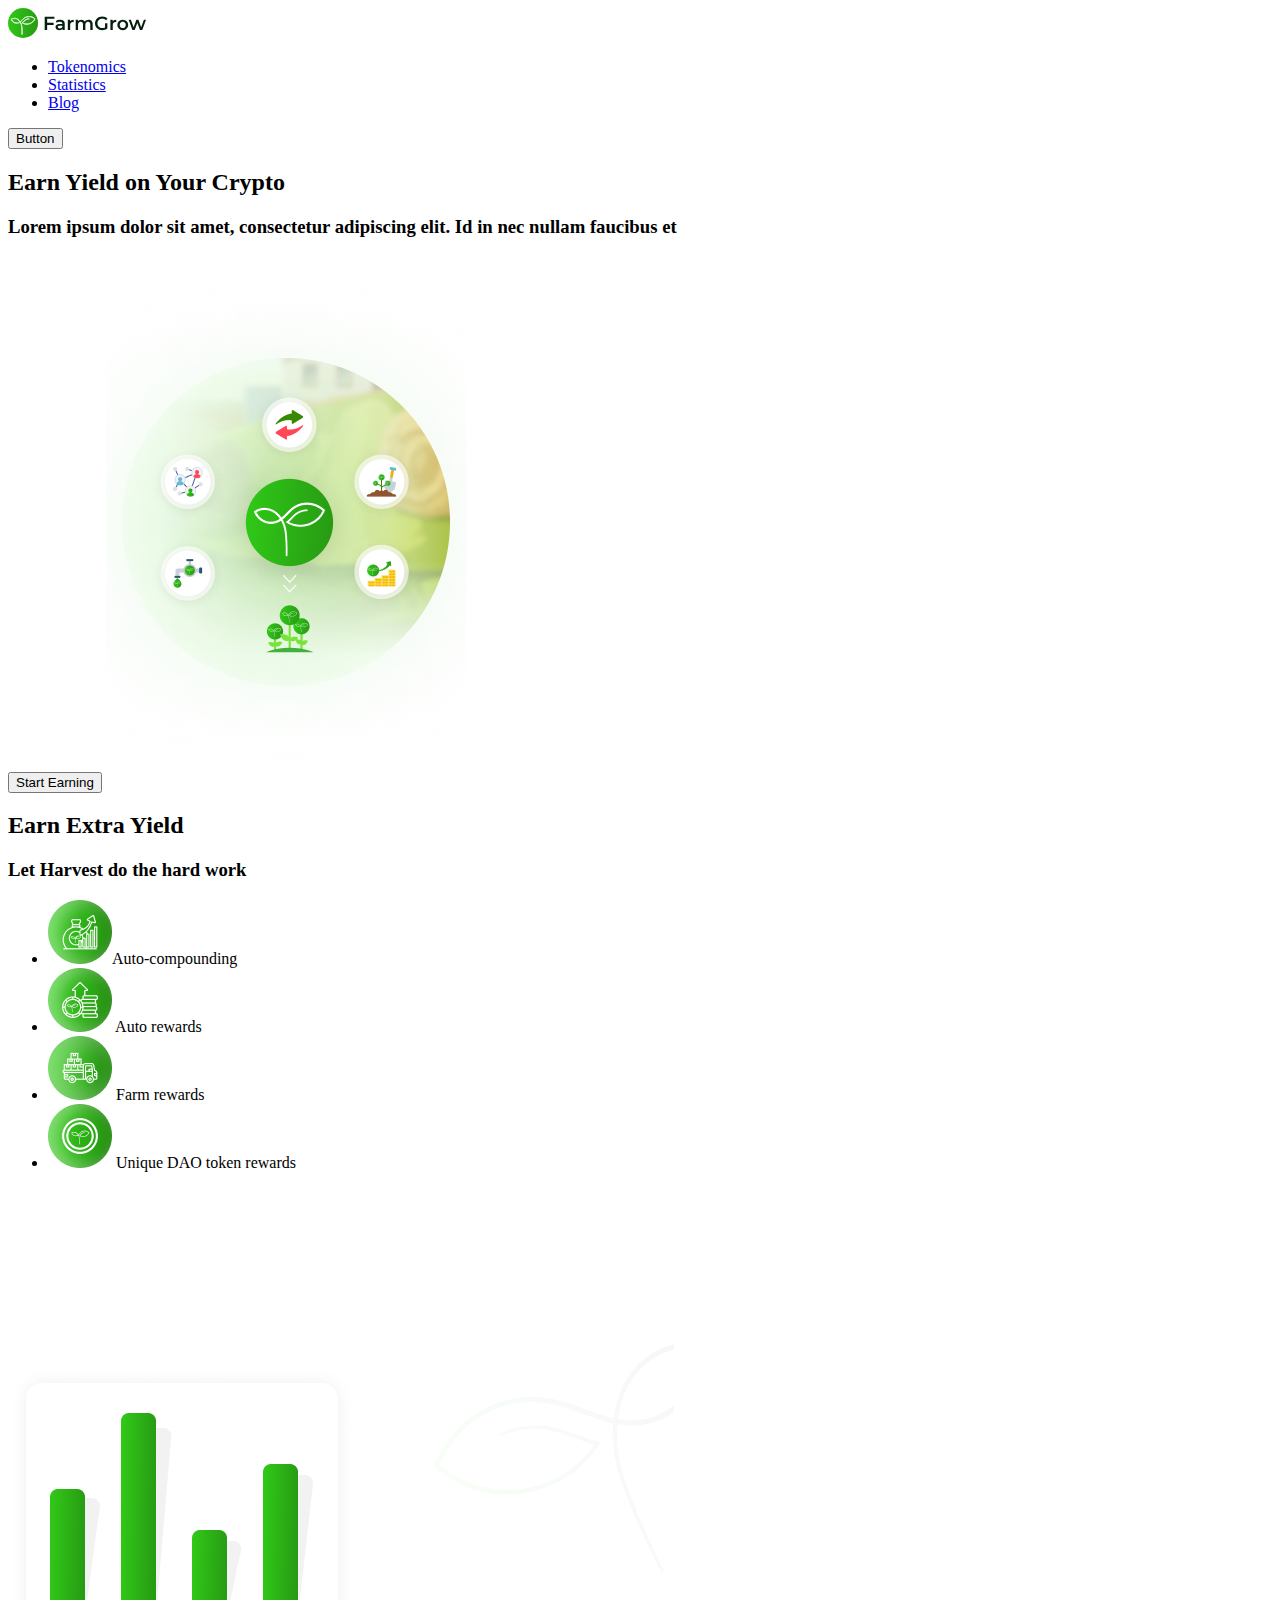
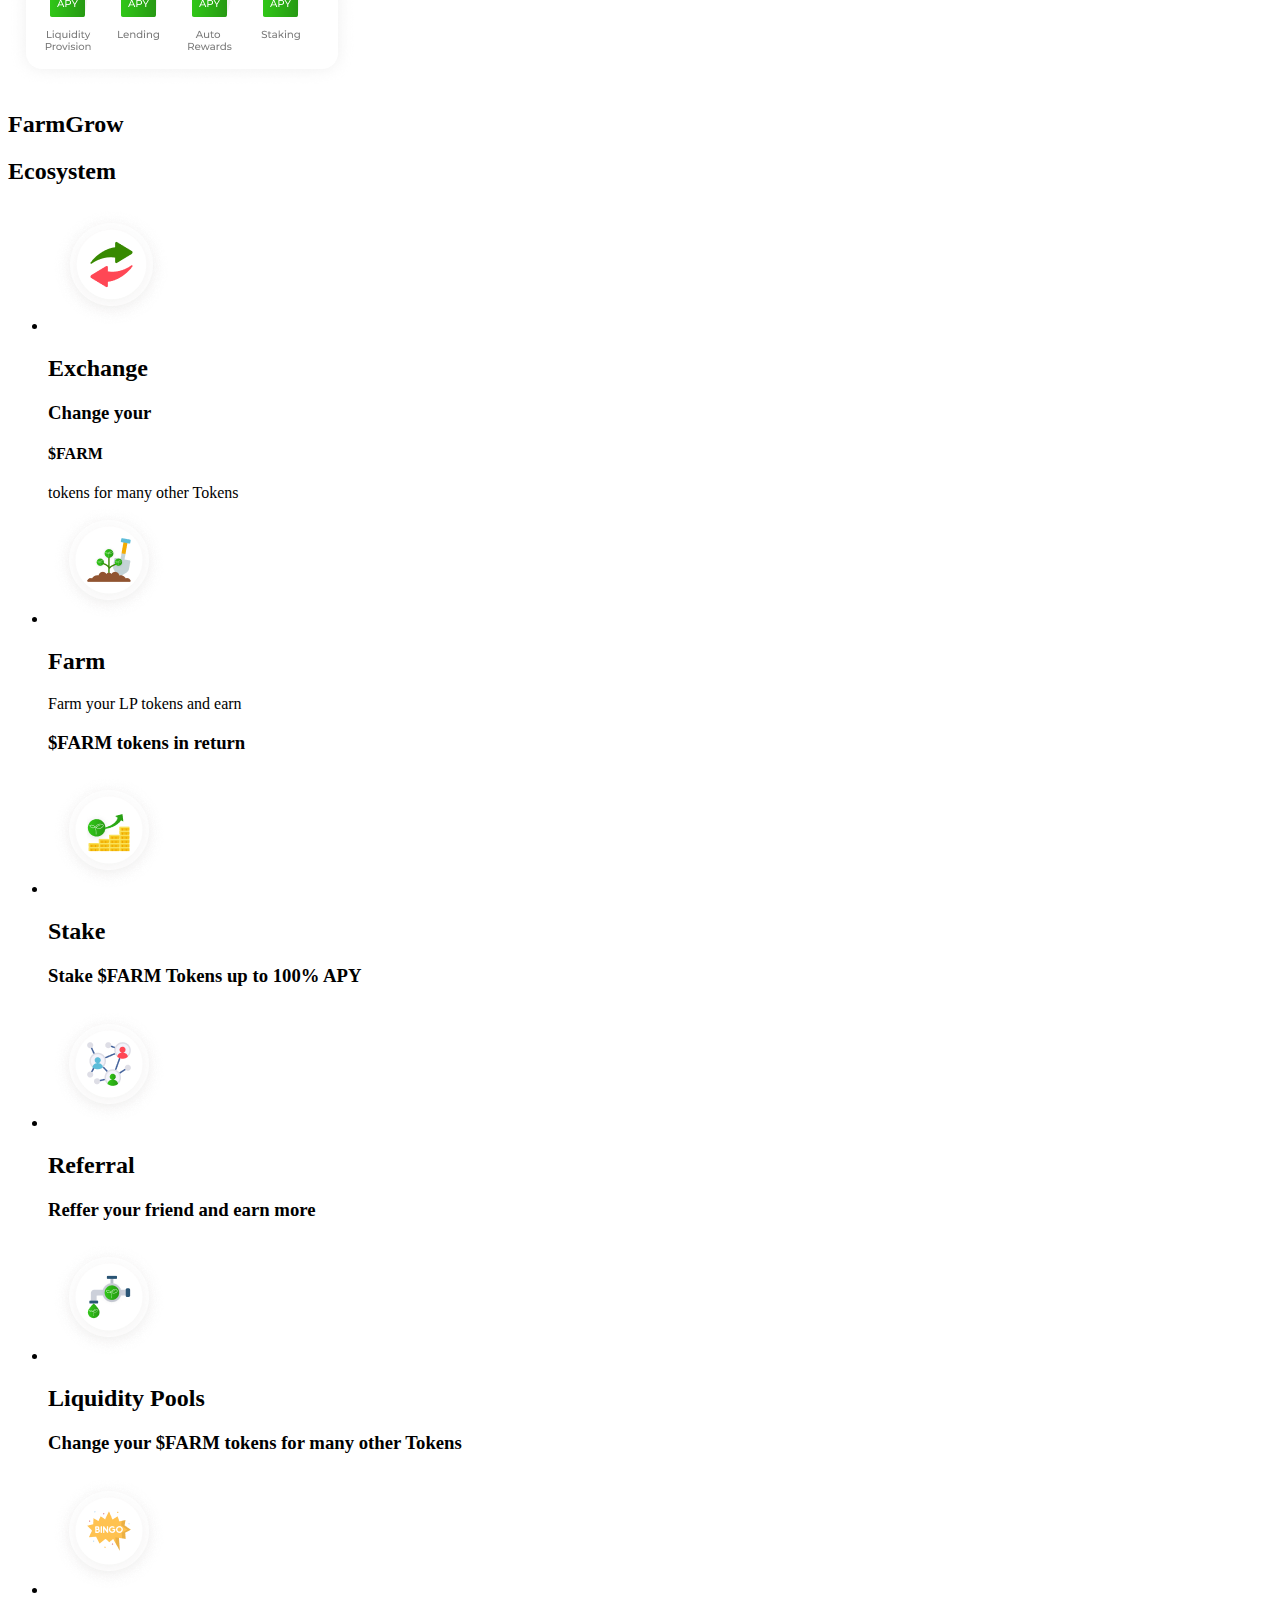
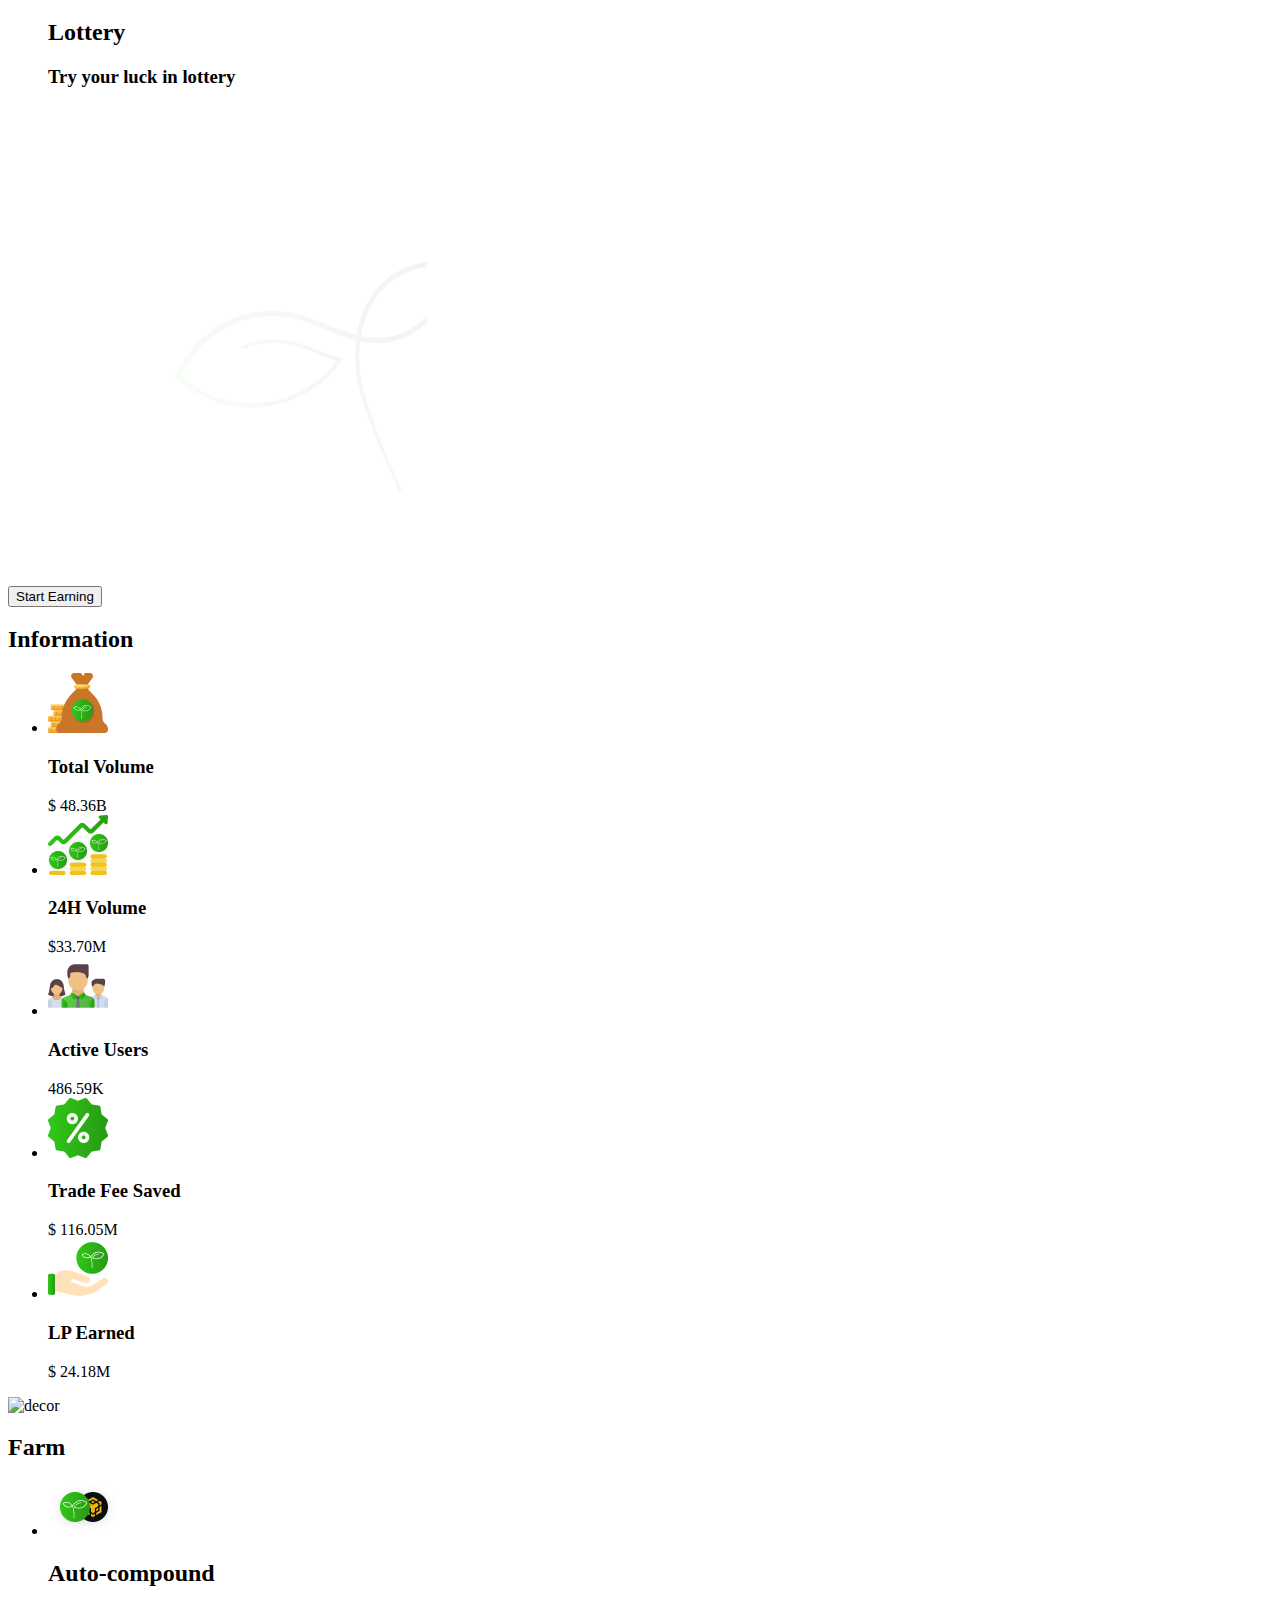
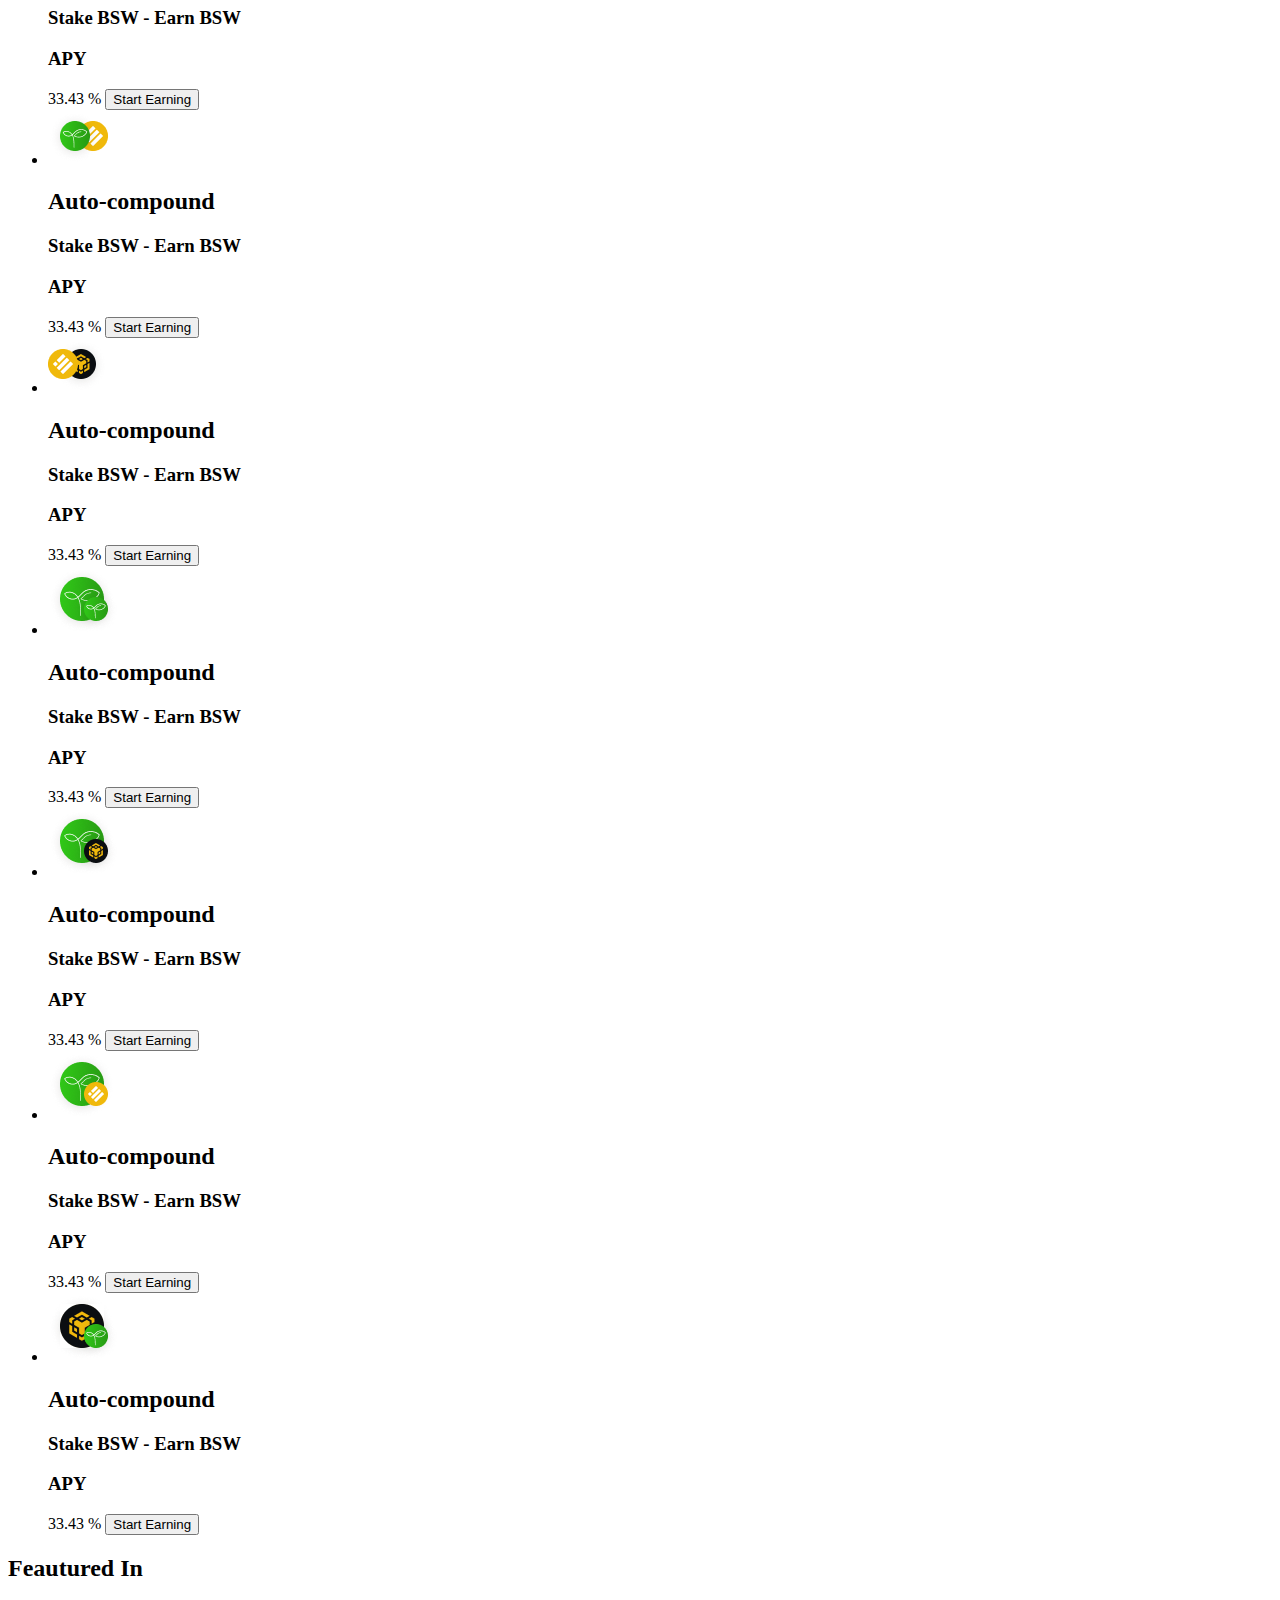
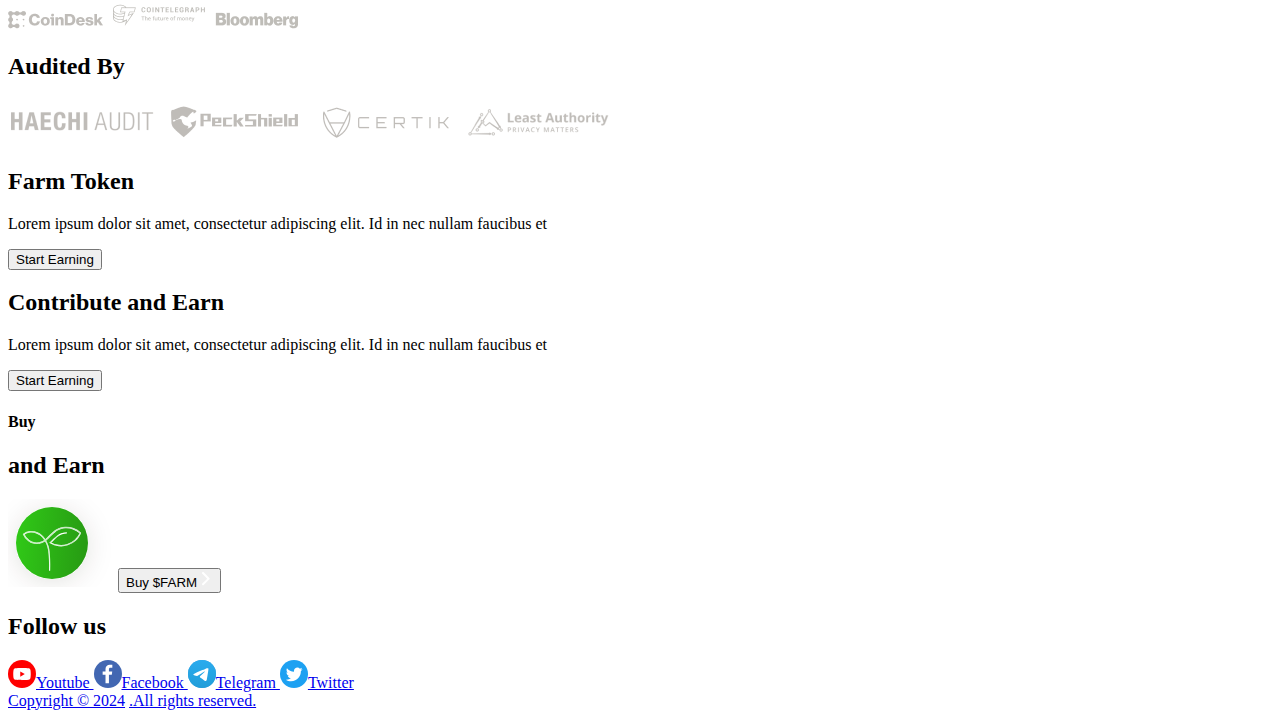
==== commit f5e5cc20: "Add files via upload" ====
--- a/farmgrow-landing/index.html
+++ b/farmgrow-landing/index.html
@@ -22,8 +22,10 @@
     <main class="main">
       <section class="headline-section">
         <div>
-          <h2>Earn Yield on</h2>
-          <h2 class="headline--primary">Your Crypto</h2>
+          <h2>
+            Earn Yield on
+            <span class="highlight-color">Your Crypto</span>
+          </h2>
         </div>
         <h3>
           Lorem ipsum dolor sit amet, consectetur adipiscing elit. Id in nec
@@ -52,15 +54,15 @@
             <img src="images/dao.png" alt="rewards" /> Unique DAO token rewards
           </li>
         </ul>
-        <img src="images/frame2 .png" alt="APY statistics" />
-        <img class="frame1" src="images/frame (6).png" alt="Decor" />
+        <img src="images/frame2.png" alt="APY statistics" />
+        <img class="frame1" src="images/frame-6.png" alt="Decor" />
       </section>
       <section class="features-section">
         <h2 class="FarmGrow">FarmGrow</h2>
         <h2>Ecosystem</h2>
         <ul class="featur-itam">
           <li>
-            <img src="images/exchange .png" alt="Exchange" />
+            <img src="images/exchange.png" alt="Exchange" />
             <h2>Exchange</h2>
             <h3>
               Change your
@@ -73,7 +75,7 @@
             <h2>Farm</h2>
             Farm your LP tokens and earn
             <h3>
-              <h4>$FARM</h4>
+              <span class="highlight-color">$FARM</span>
               tokens in return
             </h3>
           </li>
@@ -82,16 +84,16 @@
             <h2>Stake</h2>
             <h3>
               Stake
-              <h4>$FARM</h4>
+              <span class="highlight-color">$FARM</span>
               Tokens up to 100% APY
             </h3>
           </li>
           <li>
-            <img src="images/referral .png" alt="Referral" />
+            <img src="images/referral.png" alt="Referral" />
             <h2>Referral</h2>
             <h3>
               Reffer your
-              <h4>friend</h4>
+              <span class="highlight-color">friend</span>
               and earn more
             </h3>
           </li>
@@ -100,110 +102,110 @@
             <h2>Liquidity Pools</h2>
             <h3>
               Change your
-              <h4>$FARM</h4>
+              <span class="highlight-color">$FARM</span>
               tokens for many other Tokens
             </h3>
           </li>
           <li>
-            <img src="images/lottery .png" alt="Lottery" />
+            <img src="images/lottery.png" alt="Lottery" />
             <h2>Lottery</h2>
             <h3>
               Try your luck in
-              <h4>lottery</h4>
+              <span class="highlight-color">lottery</span>
             </h3>
           </li>
         </ul>
         <button class="earning">Start Earning</button>
-        <img class="frame1" src="images/frame (7).png" alt="Decor" />
+        <img class="frame1" src="images/frame-7.png" alt="Decor" />
       </section>
       <section class="info-section">
         <h2>Information</h2>
         <ul class="info">
           <li>
-            <img src="images/frame 24.png" alt="Bag of coins" />
+            <img src="images/frame-24.png" alt="Bag of coins" />
             <h3>Total Volume</h3>
-            <h4>$ 48.36B</h4>
+            <span class="highlight-color">$ 48.36B</span>
           </li>
           <li>
             <img src="images/frame3.png" alt="Profit of coins" />
             <h3>24H Volume</h3>
-            <h4>$33.70M</h4>
+            <span class="highlight-color">$33.70M</span>
           </li>
           <li>
             <img src="images/frame4.png" alt="FarmGrow team" />
             <h3>Active Users</h3>
-            <h4>486.59K</h4>
+            <span class="highlight-color">486.59K</span>
           </li>
           <li>
             <img src="images/frame5.png" alt="Percent" />
             <h3>Trade Fee Saved</h3>
-            <h4>$ 116.05M</h4>
+            <span class="highlight-color">$ 116.05M</span>
           </li>
           <li>
             <img src="images/frame6.png" alt="" />
             <h3>LP Earned</h3>
-            <h4>$ 24.18M</h4>
-          </li>
-        </ul>
-        <img class="frame1" src="images/Frame (8).png" alt="decor" />
+            <span class="highlight-color">$ 24.18M</span>
+          </li>
+        </ul>
+        <img class="frame1" src="images/Frame-8.png" alt="decor" />
       </section>
       <section class="farm-section">
         <h2>Farm</h2>
         <ul class="FarmGrow-product">
           <li>
-            <img src="images/frame 11.png" alt="FarmGrow product" />
-            <h2>Auto-compound</h2>
-            <h3>Stake BSW - Earn BSW</h3>
-            <h3>APY</h3>
-            <h4>33.43 %</h4>
-            <button>Start Earning</button>
-          </li>
-          <li>
-            <img src="images/frame 12.png" alt="FarmGrow product" />
-            <h2>Auto-compound</h2>
-            <h3>Stake BSW - Earn BSW</h3>
-            <h3>APY</h3>
-            <h4>33.43 %</h4>
-            <button>Start Earning</button>
-          </li>
-          <li>
-            <img src="images/frame 13.png" alt="FarmGrow product" />
-            <h1>Auto-compound</h1>
-            <p>Stake BSW - Earn BSW</p>
-            <p>APY</p>
-            <h3>33.43 %</h3>
-            <button>Start Earning</button>
-          </li>
-          <li>
-            <img src="images/frame 7.png" alt="FarmGrow product" />
-            <h2>Auto-compound</h2>
-            <h3>Stake BSW - Earn BSW</h3>
-            <h3>APY</h3>
-            <h4>33.43 %</h4>
-            <button>Start Earning</button>
-          </li>
-          <li>
-            <img src="images/frame 8.png" alt="FarmGrow product" />
-            <h2>Auto-compound</h2>
-            <h3>Stake BSW - Earn BSW</h3>
-            <h3>APY</h3>
-            <h4>33.43 %</h4>
-            <button>Start Earning</button>
-          </li>
-          <li>
-            <img src="images/frame 9.png" alt="FarmGrow product" />
-            <h2>Auto-compound</h2>
-            <h3>Stake BSW - Earn BSW</h3>
-            <h3>APY</h3>
-            <h4>33.43 %</h4>
-            <button>Start Earning</button>
-          </li>
-          <li>
-            <img src="images/frame 10.png" alt="FarmGrow product" />
-            <h2>Auto-compound</h2>
-            <h3>Stake BSW - Earn BSW</h3>
-            <h3>APY</h3>
-            <h4>33.43 %</h4>
+            <img src="images/frame-11.png" alt="FarmGrow product" />
+            <h2>Auto-compound</h2>
+            <h3>Stake BSW - Earn BSW</h3>
+            <h3>APY</h3>
+            <span class="highlight-color">33.43 %</span>
+            <button>Start Earning</button>
+          </li>
+          <li>
+            <img src="images/frame-12.png" alt="FarmGrow product" />
+            <h2>Auto-compound</h2>
+            <h3>Stake BSW - Earn BSW</h3>
+            <h3>APY</h3>
+            <span class="highlight-color">33.43 %</span>
+            <button>Start Earning</button>
+          </li>
+          <li>
+            <img src="images/frame-13.png" alt="FarmGrow product" />
+            <h2>Auto-compound</h2>
+            <h3>Stake BSW - Earn BSW</h3>
+            <h3>APY</h3>
+            <span class="highlight-color">33.43 %</span>
+            <button>Start Earning</button>
+          </li>
+          <li>
+            <img src="images/frame-27.png" alt="FarmGrow product" />
+            <h2>Auto-compound</h2>
+            <h3>Stake BSW - Earn BSW</h3>
+            <h3>APY</h3>
+            <span class="highlight-color">33.43 %</span>
+            <button>Start Earning</button>
+          </li>
+          <li>
+            <img src="images/frame-28.png" alt="FarmGrow product" />
+            <h2>Auto-compound</h2>
+            <h3>Stake BSW - Earn BSW</h3>
+            <h3>APY</h3>
+            <span class="highlight-color">33.43 %</span>
+            <button>Start Earning</button>
+          </li>
+          <li>
+            <img src="images/frame-29.png" alt="FarmGrow product" />
+            <h2>Auto-compound</h2>
+            <h3>Stake BSW - Earn BSW</h3>
+            <h3>APY</h3>
+            <span class="highlight-color">33.43 %</span>
+            <button>Start Earning</button>
+          </li>
+          <li>
+            <img src="images/frame-30.png" alt="FarmGrow product" />
+            <h2>Auto-compound</h2>
+            <h3>Stake BSW - Earn BSW</h3>
+            <h3>APY</h3>
+            <span class="highlight-color">33.43 %</span>
             <button>Start Earning</button>
           </li>
         </ul>
@@ -211,18 +213,18 @@
       <section class="Feautured-section">
         <h2 class="h1-In">Feautured In</h2>
         <div>
-          <img src="images/frame 14.png" alt="CoinDesk" />
-          <img src="images/frame 15.png" alt="COIN TELEORSPH" />
-          <img src="images/group 16.png" alt="Bloomberg" />
+          <img src="images/frame-14.png" alt="CoinDesk" />
+          <img src="images/frame-15.png" alt="COIN TELEORSPH" />
+          <img src="images/group-16.png" alt="Bloomberg" />
         </div>
       </section>
       <section class="Audited-section">
         <h2 class="h1-In">Audited By</h2>
         <div>
-          <img src="images/group 17.png" alt="HAECHI AUDIT" />
-          <img src="images/group 18.png" alt="Peck Shield" />
-          <img src="images/group 19.png" alt="CERTIK" />
-          <img src="images/group 20.png" alt="Least Authority" />
+          <img src="images/group-17.png" alt="HAECHI AUDIT" />
+          <img src="images/group-18.png" alt="Peck Shield" />
+          <img src="images/group-19.png" alt="CERTIK" />
+          <img src="images/group-20.png" alt="Least Authority" />
         </div>
       </section>
       <section class="section--token">
@@ -251,7 +253,7 @@
           <h2>and Earn</h2>
         </div>
         <div class="div--and">
-          <img src="images/fram 22.svg" alt="logotype" />
+          <img src="images/fram-22.svg" alt="logotype" />
           <button>Buy $FARM<img src="images/fram 21.svg" alt="Decor" /></button>
         </div>
       </section>
